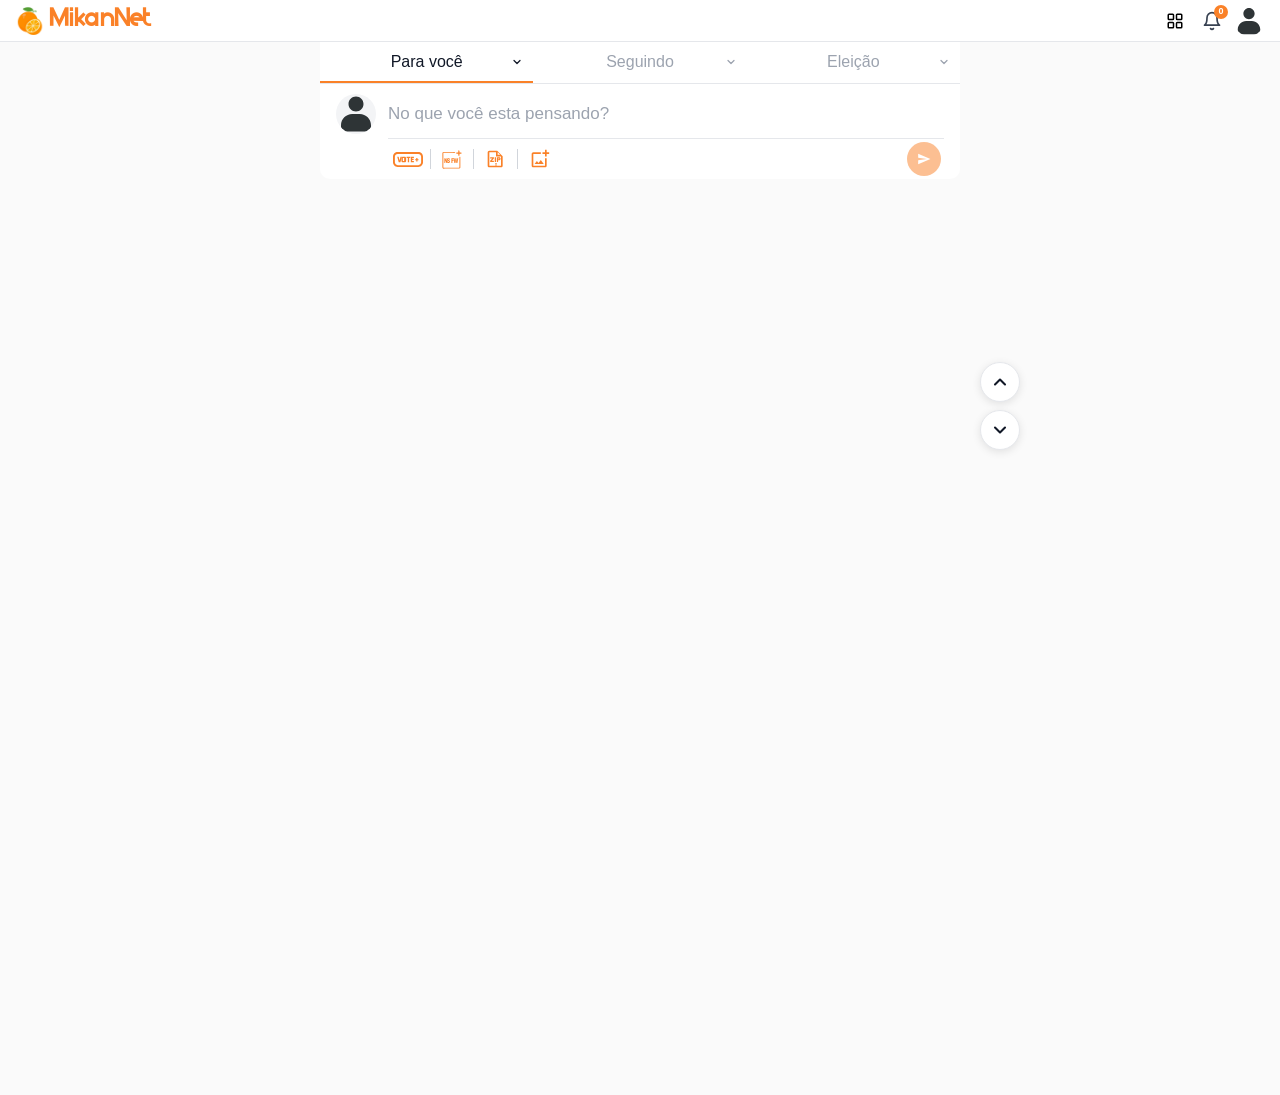
==== templates/index.html @ 86de4b63 "feat: modais custom e fix: feed, header e adminGrid - headerSections independente, feedCreateAvatar " ====
<!doctype html>
<html lang="pt-BR">

<head>
  <meta charset="utf-8">
  <meta name="viewport" content="width=device-width, initial-scale=1">
  <link rel="manifest" href="/static/manifest.json">
  <meta name="theme-color" content="#FA8128">
  <meta name="apple-mobile-web-app-capable" content="yes">
  <meta name="apple-mobile-web-app-status-bar-style" content="default">
  <meta name="apple-mobile-web-app-title" content="MikanNet">
  <link rel="apple-touch-icon" href="/static/png/logo-128x128.png">
  <link rel="icon" href="/static/png/logo-128x128.png">
  <title>MikanNet</title>
  <link rel="stylesheet" href="/static/css/style.css">
  <link rel="stylesheet" href="/static/css/modals.css">
  <script src="/static/js/theme.js"></script>
</head>

<body>
  <header>
    <div class="logo">
      <div id="logo-img"><img src="/static/png/logo-128x128.png" type="image/png"></div>
      <div id="logo-name">MikanNet</div>
    </div>

    <div class="user">
      <button class="header-grid-btn" id="grid-btn" type="button" title="Galeria" aria-label="Galeria"><img src="/static/svg/grid.svg" alt="grid"></button>
      <button class="header-bell" id="headerBell" type="button" title="Notificações" aria-label="Notificações">
        <svg width="20" height="20" viewBox="0 0 24 24" fill="none" stroke="currentColor" stroke-width="2" stroke-linecap="round" stroke-linejoin="round"><path d="M18 8A6 6 0 0 0 6 8c0 7-3 9-3 9h18s-3-2-3-9"/><path d="M13.73 21a2 2 0 0 1-3.46 0"/></svg>
        <span class="header-bell-badge" id="bellBadge" hidden>0</span>
      </button>
      <div id="user-avatar"><img src="/static/svg/default-avatar.svg" type="image/svg"></div>
      <div class="user-menu" id="userMenu">
        <button class="menu-item" id="menuPerfil">Perfil</button>
        <button class="menu-item" id="menuEleicao">Eleição/votos</button>
        <button class="menu-item" id="menuDarkToggle">Alternar tema</button>
        <button class="menu-item" id="menuAdmin">Admin</button>
        <button class="menu-item" id="menuLogout">Sair</button>
      </div>
      <div class="notif-panel" id="notifPanel" hidden>
        <div class="notif-header">
          <span class="notif-title">Notificações</span>
          <button class="notif-push-toggle" id="notifPushToggle" type="button" title="Ativar/desativar notificações">
            <svg class="notif-bell-icon" width="18" height="18" viewBox="0 0 24 24" fill="none" stroke="currentColor" stroke-width="2" stroke-linecap="round" stroke-linejoin="round"><path d="M18 8A6 6 0 0 0 6 8c0 7-3 9-3 9h18s-3-2-3-9"/><path d="M13.73 21a2 2 0 0 1-3.46 0"/></svg>
          </button>
        </div>
        <div class="notif-list" id="notifList">
          <p class="notif-empty">Nenhuma notificação</p>
        </div>
      </div>
    </div>
  </header>

  <div class="header-sections" id="headerSections">
    <div class="header-section active" id="headerSection1">
      <span class="header-section-label">Para você</span>
      <div class="header-section-sort" id="paraVoceSort">
        <button class="header-section-arrow" id="paraVoceSortBtn" type="button" title="Ordenar" aria-label="Ordenar">
          <svg width="12" height="12" viewBox="0 0 24 24" fill="none" stroke="currentColor" stroke-width="2.5" stroke-linecap="round" stroke-linejoin="round"><polyline points="6 9 12 15 18 9"/></svg>
        </button>
        <div class="header-sort-menu" id="paraVoceSortMenu" hidden>
          <button type="button" data-sort="popular">Popular</button>
          <button type="button" data-sort="recente">Recente</button>
        </div>
      </div>
    </div>
    <div class="header-section" id="headerSection2">
      <span class="header-section-label">Seguindo</span>
      <div class="header-section-sort" id="seguindoSort">
        <button class="header-section-arrow" id="seguindoSortBtn" type="button" title="Ordenar" aria-label="Ordenar">
          <svg width="12" height="12" viewBox="0 0 24 24" fill="none" stroke="currentColor" stroke-width="2.5" stroke-linecap="round" stroke-linejoin="round"><polyline points="6 9 12 15 18 9"/></svg>
        </button>
        <div class="header-sort-menu" id="seguindoSortMenu" hidden>
          <button type="button" data-sort="popular">Popular</button>
          <button type="button" data-sort="recente">Recente</button>
        </div>
      </div>
    </div>
    <div class="header-section" id="headerSection3">
      <span class="header-section-label">Eleição</span>
      <span class="single-vote-badge" id="singleVoteBadge" hidden>Voto único</span>
      <div class="header-section-sort" id="eleicaoSort">
        <button class="header-section-arrow" id="eleicaoSortBtn" type="button" title="Ordenar" aria-label="Ordenar">
          <svg width="12" height="12" viewBox="0 0 24 24" fill="none" stroke="currentColor" stroke-width="2.5" stroke-linecap="round" stroke-linejoin="round"><polyline points="6 9 12 15 18 9"/></svg>
        </button>
        <div class="header-sort-menu" id="eleicaoSortMenu" hidden>
          <button type="button" data-sort="popular">Popular</button>
          <button type="button" data-sort="recente">Recente</button>
        </div>
      </div>
    </div>
  </div>

  <div class="composer-overlay" id="composerModal">
    <div class="composer-card">
      <div class="composer-header">
        <h2>Criar post</h2>
        <button class="composer-close" id="composerClose" type="button" aria-label="Fechar">&times;</button>
      </div>
      <div class="composer-preview composer-zip-preview" id="composerZipPreview" hidden>
        <span id="composerZipLabel">Arquivo ZIP selecionado</span>
        <button class="composer-remove" id="composerZipRemove" type="button"
          aria-label="Remover arquivo">&times;</button>
      </div>
      <div class="composer-media-previews" id="composerMediaPreviews"></div>
      <textarea class="composer-text" id="composerText" placeholder="No que voce esta pensando?" rows="3"
        maxlength="2000"></textarea>
      <div class="composer-actions">
        <input type="file" id="composerImageInput" accept="image/*,video/mp4,video/webm,video/quicktime" multiple hidden>
        <input type="file" id="composerZipInput" accept=".zip,application/zip" hidden>
        <button class="composer-add" id="composerAddZip" type="button" title="Enviar ZIP" aria-label="Enviar ZIP">
          <img src="/static/svg/zip.svg" alt="" width="18" height="18">
        </button>

        <button class="composer-add" id="composerAddImage" type="button" title="Adicionar mídia"
          aria-label="Adicionar midia">
          <img src="/static/svg/image.svg" alt="" width="18" height="18">
        </button>
        <button class="composer-post" id="composerPost" type="button" disabled title="Publicar" aria-label="Publicar">
          <svg width="18" height="18" viewBox="0 0 24 24" fill="currentColor"><path d="M2.01 21L23 12 2.01 3 2 10l15 2-15 2z"/></svg>
        </button>
      </div>
    </div>
  </div>

  <div class="grid-overlay" id="gridOverlay">
    <div class="grid-panel">
      <div class="grid-header">
        <span class="grid-title">Galeria</span>
        <button class="grid-close" id="gridClose" type="button" aria-label="Fechar">&times;</button>
      </div>
      <div class="grid-thumbs" id="gridThumbs"></div>
    </div>
  </div>

  <div class="feed-create" id="feedCreate">
    <div class="feed-create-inner">
      <img class="feed-create-avatar" id="feedCreateAvatar" src="/static/svg/default-avatar.svg" alt="">
      <div class="feed-create-main">
        <textarea class="feed-create-input" id="feedCreateText" placeholder="No que você esta pensando?" rows="1" maxlength="2000" autocomplete="off"></textarea>
        <div class="feed-create-toolbar">
          <input type="file" id="feedCreateFile" accept="image/*,video/mp4,video/webm,video/quicktime" multiple hidden>
          <input type="file" id="feedCreateZip" accept=".zip,application/zip" hidden>
          <button class="feed-create-icon" id="feedCreateEleicaoBtn" type="button" title="Marcar como Eleição" aria-label="Marcar como Eleição">
            <svg width="30" height="15" viewBox="0 2 32 16" fill="currentColor" aria-hidden="true">
              <path fill-rule="evenodd" d="M5 2h22c2.761 0 5 2.239 5 5v6c0 2.761-2.239 5-5 5H5c-2.761 0-5-2.239-5-5V7c0-2.761 2.239-5 5-5Zm0 2C3.343 4 2 5.343 2 7v6c0 1.657 1.343 3 3 3h22c1.657 0 3-1.343 3-3V7c0-1.657-1.343-3-3-3H5Z"/>
              <path d="M4.5 7h1.5l1 4.1L8 7h1.5l-1.6 6H6.1L4.5 7Z"/>
              <path fill-rule="evenodd" d="M10.5 7h2c.828 0 1.5.672 1.5 1.5v3c0 .828-.672 1.5-1.5 1.5h-2c-.828 0-1.5-.672-1.5-1.5v-3c0-.828.672-1.5 1.5-1.5Zm0 1.3v3.4h1.4V8.3h-1.4Z"/>
              <path d="M14.5 7h4v1.3h-1.3V13h-1.4V8.3h-1.3V7Z"/>
              <path d="M19 7h3.3v1.3h-1.9v1h1.6v1.3h-1.6v1.1h1.9V13H19V7Z"/>
              <path d="M24.8 8.5h1.3v1.1h1.1v1.3h-1.1V12h-1.3v-1.1h-1.1V9.6h1.1V8.5Z"/>
            </svg>
          </button>
          <div class="feed-create-divider"></div>
          <button class="feed-create-icon" id="feedCreateNsfwBtn" type="button" title="Marcar como NSFW" aria-label="Marcar como NSFW">
            <svg width="20" height="21" viewBox="452 29.333 1133.333 1078.667" aria-hidden="true"><path fill="currentColor" d="M 540.225 140.346 C 545.508 139.898 552.392 139.858 557.708 139.842 L 972.783 139.809 L 1109.66 139.855 C 1131.88 139.877 1155.47 138.317 1177.5 140.267 C 1183.26 140.776 1189.25 142.757 1193.36 146.995 C 1198.23 152.007 1199.46 159.133 1199.4 165.871 C 1199.3 177.476 1194.46 186.536 1183.06 190.341 C 1168.04 195.35 1083.42 192.654 1061.64 192.68 L 707.136 192.984 L 600.103 192.901 C 582.503 192.869 564.556 192.55 547.105 193.151 C 537.206 194.231 528.662 203.113 528.514 212.847 C 528.052 243.182 528.251 273.445 528.211 303.72 L 528.243 490.286 L 527.933 1015.55 C 528.999 1017.47 530.605 1019.93 531.922 1021.68 C 535.678 1026.61 541.235 1029.84 547.376 1030.68 C 554.607 1031.63 571.413 1031.25 579.304 1031.25 L 636.419 1031.24 L 833.327 1031.26 L 1219.39 1031.22 C 1284.66 1031.2 1349.91 1031.23 1415.21 1031.03 C 1438.4 1030.96 1438.55 1016.33 1438.66 997.277 C 1438.7 991.02 1438.6 984.528 1438.65 978.263 L 1439.21 911.25 L 1439.44 555.126 C 1439.62 529.374 1439.64 503.62 1439.51 477.868 C 1439.43 468.653 1438.48 450.689 1438.89 442.343 C 1439.07 438.843 1439.83 435.399 1441.16 432.156 C 1451.96 405.854 1488.56 416.936 1490.12 428.769 C 1493.78 456.396 1492.25 521.532 1492.26 547.233 L 1492.21 837.848 L 1492.26 954.854 C 1492.31 975.57 1492.85 997.002 1492.07 1017.51 C 1490.5 1040 1480.42 1058.67 1461.99 1071.49 C 1439.6 1087.08 1418.02 1085.37 1392.28 1085.42 L 1338.27 1085.46 L 1138.59 1085.63 L 743.476 1085.27 L 614.308 1085.24 C 581.742 1085.26 533.682 1090.42 506.668 1072.54 C 490.873 1061.98 480.013 1045.48 476.554 1026.8 C 473.813 1012.76 474.985 956.524 474.89 938.415 L 474.764 716.348 L 474.492 373.209 L 474.658 268.493 C 474.665 210.998 466.437 153.921 540.225 140.346 z"></path><path fill="currentColor" d="M 587.6 499.532 L 640.487 499.769 L 704.697 648.041 C 705.46 631.836 704.741 615.233 704.744 598.944 C 704.973 565.893 704.855 532.841 704.389 499.792 L 756.083 500.114 L 756.293 760.537 C 740.189 760.712 720.633 761.331 704.651 760.719 C 687.264 725.463 671.929 687.186 654.678 651.666 C 651.523 645.17 641.963 621.335 638.915 616.787 C 634.219 620.787 640.647 753.252 636.414 759.765 L 632.75 761.232 L 631.762 760.938 C 621.379 759.861 599.499 760.568 588.017 760.444 L 587.6 499.532 z"></path><path fill="currentColor" d="M 810.03 496.329 C 810.95 496.235 811.86 496.157 812.78 496.095 C 871.78 492.154 895.94 521.312 898.73 577.222 C 883 577.955 863.28 577.455 847.24 577.492 C 847.19 575.989 847.11 574.487 846.99 572.987 C 846.43 565.332 843.58 556.195 837.21 551.647 C 811.18 533.056 782.429 564.965 806.06 587.994 C 813.31 595.053 826.54 599.423 835.77 603.969 C 849.33 610.005 861.75 616.046 874.06 624.509 C 908.74 648.348 910.01 705.245 886.33 737.216 C 872.52 755.853 852.92 761.96 830.58 764.9 C 829.11 764.981 827.63 765.041 826.16 765.081 C 768.896 766.664 741.764 738.374 740.348 681.711 C 757.725 681.587 775.102 681.678 792.477 681.983 C 794.262 731.697 854.29 721.457 847.36 684.246 C 843.09 661.309 795.046 651.568 776.973 637.806 C 761.476 626.005 749.438 614.337 745.788 593.006 C 737.777 542.474 757.994 505.42 810.03 496.329 z"></path><path fill="currentColor" d="M 985.459 500.105 C 997.949 499.342 1018.001 500.02 1031.232 500.015 L 1124.129 499.979 C 1123.81 517.783 1123.642 535.589 1123.625 553.396 L 1040.465 553.454 C 1040.917 570.662 1041.166 587.875 1041.21 605.089 C 1065.26 604.981 1089.31 605.098 1113.358 605.44 C 1113.286 622.823 1113.531 640.205 1114.095 657.579 L 1093.896 657.29 L 1040.726 657.277 C 1040.996 691.685 1041.094 726.094 1041.02 760.503 C 1024.354 761.205 1002.444 760.78 985.691 760.588 C 984.85 734.095 985.673 706.251 985.577 679.623 L 985.459 500.105 z"></path><path fill="currentColor" d="M 1109.29 499.845 L 1165.6 499.949 C 1170.19 534.794 1175.95 569.379 1180.63 604.252 C 1182.49 614.149 1186.4 661.393 1190.41 666.477 C 1192.29 664.667 1203.16 591.147 1204.56 582.858 C 1209.63 554.253 1214.36 528.931 1218.41 499.95 C 1234.74 499.579 1252.34 499.913 1268.77 499.918 C 1269.81 512.121 1275.08 549.424 1277.88 561.644 C 1278.98 575.766 1290.73 656.159 1295.15 666.607 C 1296.76 653.604 1299.59 641.169 1301.23 628.333 C 1306.73 586.483 1312.52 541.467 1319.91 499.935 C 1336.23 499.962 1354.66 499.555 1370.79 500.079 C 1365.01 526.449 1361.44 550.852 1356.84 577.341 L 1342.45 655.885 C 1336.97 686.389 1326.91 730.668 1324.07 760.33 C 1307.24 760.431 1284.27 761.294 1267.96 760.546 C 1264.44 727.161 1256.64 693.489 1251.24 660.346 C 1250.51 655.835 1249.87 650.347 1248.92 645.981 C 1249.46 640.275 1243.84 612.65 1242.27 605.854 C 1240.33 612.597 1235.81 629.354 1236.24 636.01 C 1227.81 673.379 1222.51 712.777 1215.38 750.474 C 1214.44 755.414 1214.92 758.836 1210.29 760.973 L 1208.18 760.59 C 1191.82 759.984 1173.08 760.402 1156.54 760.392 C 1152.11 733.611 1145.89 704.99 1140.9 678.077 C 1129.52 618.819 1118.98 559.402 1109.29 499.845 z"></path><path fill="currentColor" d="M 1404.33 51.3557 C 1405.56 51.3099 1406.78 51.2792 1408.01 51.2636 C 1412.15 51.2151 1415.24 51.3353 1419.19 52.5844 C 1447.82 61.653 1444.59 91.8808 1444.64 115.704 C 1444.68 134.021 1444.5 151.812 1444.36 169.852 C 1473.92 170.48 1508.12 168.199 1537.34 171.081 C 1562.11 173.524 1572.96 210.461 1554.19 229.529 C 1549.48 234.233 1543.55 237.524 1537.07 239.031 C 1528.49 241.007 1507.31 240.232 1497.11 240.172 L 1444.01 240.073 C 1443.76 259.118 1444.36 278.428 1444.26 297.492 C 1444.21 306.376 1444.85 319.521 1443.57 327.999 C 1442.73 333.581 1440.76 338.933 1437.78 343.728 C 1431.88 353.023 1424.28 357.256 1413.82 359.62 C 1412.65 359.651 1411.48 359.669 1410.31 359.673 C 1400.21 359.702 1391.57 357.052 1384.32 349.699 C 1379.54 344.763 1376.27 338.557 1374.92 331.819 C 1373.05 322.855 1373.74 303.266 1373.79 292.93 L 1373.83 240.109 C 1350.03 239.575 1326.01 240.44 1302.19 240.231 C 1295.3 240.17 1288.07 240.597 1281.3 239.23 C 1274.72 237.934 1268.65 234.817 1263.76 230.236 C 1250.41 217.521 1249.59 193.688 1262.97 180.636 C 1268.04 175.785 1274.35 172.443 1281.21 170.985 C 1289.88 169.092 1307.91 169.768 1317.51 169.788 L 1374.17 169.914 C 1373.59 142.24 1373.38 110.134 1374.63 82.3828 C 1375.36 66.245 1388.51 54.8599 1404.33 51.3557 z"></path></svg>
          </button>
          <div class="feed-create-divider"></div>
          <button class="feed-create-icon" id="feedCreateZipBtn" type="button" title="Enviar ZIP" aria-label="Enviar ZIP">
            <svg width="20" height="20" viewBox="0 0 24 24" fill="currentColor" aria-hidden="true">
              <path d="M18 22H4c-1.103 0-2-.897-2-2V4c0-1.103.897-2 2-2h9.414L20 8.586V20c0 1.103-.897 2-2 2ZM4 4v16h14V9h-6V4H4Zm10 0v3h3l-3-3Z"/>
              <path d="M5 10h4.5v1.3L7 14h2.5v1.5H5v-1.3l2.5-2.7H5V10Z"/>
              <path d="M10.5 10H12v5.5h-1.5V10Z"/>
              <path d="M13 10h2.7c1.2 0 1.8.7 1.8 1.8s-.6 1.8-1.8 1.8h-1.2v1.9H13V10Zm1.5 1.3v1h1c.3 0 .5-.2.5-.5s-.2-.5-.5-.5h-1Z"/>
              <path d="M11 17h2v1h-2v-1Zm0 1.5h2v1h-2v-1Zm0 1.5h2v1h-2v-1Z"/>
            </svg>
          </button>
          <div class="feed-create-divider"></div>
          <button class="feed-create-icon" id="feedCreateImg" type="button" title="Mídia" aria-label="Adicionar mídia">
            <svg width="20" height="20" viewBox="0 0 24 24" fill="currentColor" aria-hidden="true"><path d="M0 0h24v24H0V0z" fill="none"></path><path d="M18 20H4V6h9V4H4c-1.1 0-2 .9-2 2v14c0 1.1.9 2 2 2h14c1.1 0 2-.9 2-2v-9h-2v9zm-7.79-3.17l-1.96-2.36L5.5 18h11l-3.54-4.71zM20 4V1h-2v3h-3c.01.01 0 2 0 2h3v2.99c.01.01 2 0 2 0V6h3V4h-3z"></path></svg>
          </button>
          <button class="feed-create-send" id="feedCreateSend" type="button" title="Publicar" aria-label="Publicar" disabled>
            <svg width="14" height="14" viewBox="0 0 24 24" fill="currentColor"><path d="M2.01 21L23 12 2.01 3 2 10l15 2-15 2z"></path></svg>
          </button>
        </div>
      </div>
    </div>
    <div class="feed-create-zip" id="feedCreateZipPreview" hidden>
      <img class="feed-create-zip-icon" src="/static/png/rar.webp" alt="" width="20" height="20">
      <div class="feed-create-zip-info">
        <span class="feed-create-zip-name" id="feedCreateZipLabel">Arquivo ZIP selecionado</span>
        <span class="feed-create-zip-size" id="feedCreateZipSize"></span>
      </div>
      <button class="feed-create-zip-remove" id="feedCreateZipRemove" type="button" aria-label="Remover arquivo">&times;</button>
    </div>
    <div class="feed-create-previews" id="feedCreatePreviews"></div>
  </div>

  <div class="feed-view" id="feedView"></div>

  <div class="feed-nav" id="feedNav">
    <button class="feed-nav-btn" id="feedNavUp" type="button" aria-label="Post anterior">
      <svg width="20" height="20" viewBox="0 0 24 24" fill="none" stroke="currentColor" stroke-width="2.5" stroke-linecap="round" stroke-linejoin="round"><polyline points="18 15 12 9 6 15"/></svg>
    </button>
    <button class="feed-nav-btn" id="feedNavDown" type="button" aria-label="Próximo post">
      <svg width="20" height="20" viewBox="0 0 24 24" fill="none" stroke="currentColor" stroke-width="2.5" stroke-linecap="round" stroke-linejoin="round"><polyline points="6 9 12 15 18 9"/></svg>
    </button>
  </div>

  <div class="lightbox-overlay" id="lightboxOverlay">
    <div class="lightbox-header">
      <div class="lightbox-info">
        <img class="lightbox-avatar" id="lightboxAvatar" src="/static/svg/default-avatar.svg" alt="">
        <span class="lightbox-owner" id="lightboxOwner"></span>
        <span class="lightbox-likes" id="lightboxLikes"></span>
      </div>
      <button class="lightbox-close" id="lightboxClose" type="button" aria-label="Fechar">&times;</button>
    </div>
    <div class="lightbox-body" id="lightboxBody">
      <button class="lightbox-nav lightbox-prev" id="lightboxPrev" type="button" aria-label="Anterior">
        <svg width="24" height="24" viewBox="0 0 24 24" fill="none" stroke="currentColor" stroke-width="2" stroke-linecap="round" stroke-linejoin="round"><polyline points="15 18 9 12 15 6"/></svg>
      </button>
      <div class="lightbox-img-wrap" id="lightboxImgWrap">
        <img class="lightbox-img" id="lightboxImg" src="" alt="">
      </div>
      <button class="lightbox-nav lightbox-next" id="lightboxNext" type="button" aria-label="Próximo">
        <svg width="24" height="24" viewBox="0 0 24 24" fill="none" stroke="currentColor" stroke-width="2" stroke-linecap="round" stroke-linejoin="round"><polyline points="9 18 15 12 9 6"/></svg>
      </button>
    </div>
    <div class="lightbox-caption" id="lightboxCaption"></div>
  </div>

  <div class="confirm-overlay" id="confirmModal">
    <div class="confirm-card">
      <p id="confirmMsg"></p>
      <div class="confirm-actions">
        <button id="confirmNo" class="confirm-btn">Não</button>
        <button id="confirmYes" class="confirm-btn danger">Excluir</button>
      </div>
    </div>
  </div>

<script src="/static/js/modals.js"></script>
<script src="/static/js/carousel.js"></script>
<script src="/static/js/download.js"></script>
<script src="/static/js/comments.js"></script>
<script src="/static/js/user-menu.js"></script>
<script src="/static/js/composer.js"></script>
<script src="/static/js/lightbox.js"></script>
<script src="/static/js/video-player.js"></script>
<script src="/static/js/notifications.js"></script>
<script src="/static/js/header-sections.js"></script>

<script>
if ('serviceWorker' in navigator) {
  window.addEventListener('load', () => {
    navigator.serviceWorker.register('/firebase-messaging-sw.js')
      .then((reg) => console.log('Service Worker registrado', reg.scope))
      .catch((err) => console.error('Falha ao registrar Service Worker:', err));
  });
}
</script>

</html>
---- static/css/style.css ----
/* === Reset & Base === */
@font-face {
  font-family: "Neues Bauen";
  src: url("/static/fonts/neues-bauen-demo.ttf") format("truetype");
  font-weight: 400;
  font-style: normal;
  font-display: swap;
}

*,
*::before,
*::after {
  margin: 0;
  padding: 0;
  box-sizing: border-box;
}

html {
  font-size: 16px;
  -webkit-text-size-adjust: 100%;
  scrollbar-width: none;
}

html::-webkit-scrollbar {
  display: none;
}

:root {
  color-scheme: light;
  --bg: #fafafa;
  --surface: #ffffff;
  --surface-2: #f3f4f6;
  --surface-3: #f9fafb;
  --border: #e5e7eb;
  --border-strong: #d1d5db;
  --text: #111827;
  --text-soft: #374151;
  --text-secondary: #6b7280;
  --text-muted: #9ca3af;
  --btn-bg: #FA8128;
  --btn-text: #ffffff;
  --btn-hover: #dc7123;
  --danger: #FA8128;
  --danger-soft: #fdeee2;
  --accent: #FA8128;
  --accent-soft: #fdeee2;
  --button-secondary: #e5e7eb;
}

[data-theme="dark"] {
  color-scheme: dark;
  --bg: #000000;
  --surface: #121212;
  --surface-2: #1a1a1a;
  --surface-3: #262626;
  --border: #262626;
  --border-strong: #3a3a3a;
  --text: #f5f5f5;
  --text-soft: #e0e0e0;
  --text-secondary: #a8a8a8;
  --text-muted: #8e8e8e;
  --btn-bg: #FA8128;
  --btn-text: #ffffff;
  --btn-hover: #dc7123;
  --danger: #FA8128;
  --danger-soft: #2b1d10;
  --accent: #FA8128;
  --accent-soft: #2b1d10;
  --button-secondary: #2a2a2a;
}

[data-theme="dark"] .rank-gold { background: #3a2f14; color: #fcd34d; }
[data-theme="dark"] .rank-silver { background: #2a2f36; color: #cbd5e1; }
[data-theme="dark"] .rank-bronze { background: #3a2616; color: #fdba74; }

[data-theme="dark"] img[src$="/upvote.svg"],
[data-theme="dark"] img[src$="/comments.svg"],
[data-theme="dark"] img[src$="/download.svg"],
[data-theme="dark"] img[src$="/grid.svg"],
[data-theme="dark"] img[src$="/back.svg"],
[data-theme="dark"] img[src$="/trash.svg"],
[data-theme="dark"] img[src$="/zip.svg"],
[data-theme="dark"] img[src$="/NSFW.svg"],
[data-theme="dark"] img[src$="/eleicao.svg"],
[data-theme="dark"] img[src$="/image.svg"],
[data-theme="dark"] img[src$="/camera.svg"] {
  filter: invert(1);
}

body {
  font-family: -apple-system, BlinkMacSystemFont, "Segoe UI", Roboto, "Helvetica Neue", Arial, sans-serif;
  color: var(--text);
  background: var(--bg);
  min-height: 100dvh;
  line-height: 1.5;
  -webkit-tap-highlight-color: transparent;
  -webkit-font-smoothing: antialiased;
  overflow-x: hidden;
  scrollbar-width: none;
}

body::-webkit-scrollbar {
  display: none;
}

img {
  display: block;
  max-width: 100%;
}

/* === Header === */
header {
  display: flex;
  align-items: center;
  justify-content: space-between;
  padding: 0 1rem;
  height: 42px;
  background: var(--surface);
  border-bottom: 1px solid var(--border);
  position: sticky;
  top: 0;
  z-index: 100;
  transition: transform 0.25s ease;
}

header.hidden {
  transform: translateY(-100%);
}

.header-sections {
  width: 100%;
  max-width: 640px;
  display: flex;
  height: 42px;
  background: var(--surface);
  border-bottom: 1px solid var(--border);
  margin: 0 auto;
}

.header-section {
  position: relative;
  height: 100%;
  flex: 1;
  display: flex;
  align-items: center;
  justify-content: center;
  cursor: pointer;
  font-weight: 500;
  color: var(--text-muted);
  transition: color 0.2s ease, border-color 0.2s ease;
  border-bottom: 2px solid transparent;
}

.header-section:hover {
  color: var(--text-soft);
}

.header-section.active {
  color: var(--text);
  border-bottom-color: var(--btn-bg);
}

.header-section-sort {
  position: absolute;
  right: 0;
  top: 0;
  width: 15%;
  height: 100%;
  display: flex;
  align-items: center;
  justify-content: center;
}

.header-section-arrow {
  background: none;
  border: none;
  padding: 0;
  color: inherit;
  cursor: pointer;
  display: flex;
  align-items: center;
}

.header-sort-menu {
  position: absolute;
  top: 100%;
  right: 0;
  background: var(--surface);
  border: 1px solid var(--border);
  border-radius: 8px;
  box-shadow: 0 4px 12px rgba(0, 0, 0, 0.1);
  z-index: 200;
  overflow: hidden;
}

.header-sort-menu button {
  display: block;
  width: 100%;
  padding: 0.5rem 1rem;
  background: none;
  border: none;
  cursor: pointer;
  font-size: 0.85rem;
  color: var(--text);
  white-space: nowrap;
  transition: background 0.15s ease;
}

.header-sort-menu button:hover {
  background: var(--surface-2);
}

.header-sort-menu button.active {
  font-weight: 600;
  color: var(--accent);
}

.single-vote-badge {
  margin-left: 6px;
  padding: 1px 7px;
  border-radius: 999px;
  background: var(--accent);
  color: #fff;
  font-size: 0.5625rem;
  font-weight: 700;
  white-space: nowrap;
}

.single-vote-badge[hidden] {
  display: none;
}

.logo {
  display: flex;
  align-items: center;
  gap: 0.35rem;
}

#logo-img {
  width: 27px;
  height: 28px;
  border-radius: 5px;
  overflow: hidden;
}

#logo-img img {
  width: 100%;
  height: 100%;
  object-fit: cover;
}

#logo-name {
  font-family: "Neues Bauen", -apple-system, BlinkMacSystemFont, "Segoe UI", Roboto, sans-serif;
  font-size: 1.1rem;
  font-weight: 700;
  color: var(--btn-bg);
  letter-spacing: 0.5px;
}

.user {
  flex-shrink: 0;
  position: relative;
  display: flex;
  align-items: center;
  gap: 0.5rem;
}

.header-grid-btn {
  width: 30px;
  height: 30px;
  border: none;
  border-radius: 8px;
  background: transparent;
  cursor: pointer;
  display: flex;
  align-items: center;
  justify-content: center;
  transition: background 0.15s;
  padding: 0;
}
.header-grid-btn:hover {
  background: var(--surface-2);
}
.header-grid-btn img {
  width: 18px;
  height: 18px;
}

#user-avatar {
  width: 30px;
  height: 30px;
  border-radius: 50%;
  overflow: hidden;
  cursor: pointer;
  transition: opacity 0.15s;
}

#user-avatar:hover {
  opacity: 0.8;
}

#user-avatar img {
  width: 100%;
  height: 100%;
  object-fit: cover;
}

.user-menu {
  display: none;
  position: absolute;
  top: 38px;
  right: 0;
  background: var(--surface);
  border-radius: 8px;
  box-shadow: 0 4px 12px rgba(0,0,0,0.08), 0 0 0 1px rgba(0,0,0,0.04);
  overflow: hidden;
  z-index: 200;
  min-width: 148px;
}

.user-menu.open {
  display: block;
}

.menu-item {
  display: block;
  width: 100%;
  padding: 0.5rem 0.75rem;
  border: none;
  background: none;
  font-size: 0.8125rem;
  font-family: inherit;
  text-align: left;
  color: var(--text-soft);
  cursor: pointer;
  transition: background 0.1s;
}

.menu-item:hover {
  background: var(--surface-2);
}

/* === Header Bell + Notifications === */
.header-bell {
  position: relative;
  background: none;
  border: none;
  color: var(--text-soft);
  cursor: pointer;
  padding: 0.25rem;
  display: flex;
  align-items: center;
  justify-content: center;
  border-radius: 50%;
  transition: background 0.15s;
}

.header-bell:hover {
  background: var(--surface-2);
}

.header-bell-badge {
  position: absolute;
  top: -2px;
  right: -2px;
  background: #FA8128;
  color: #fff;
  font-size: 0.5625rem;
  font-weight: 700;
  min-width: 14px;
  height: 14px;
  border-radius: 7px;
  display: flex;
  align-items: center;
  justify-content: center;
  padding: 0 3px;
  line-height: 1;
  pointer-events: none;
}

.notif-panel {
  position: absolute;
  top: 38px;
  right: 0;
  background: var(--surface);
  border-radius: 8px;
  box-shadow: 0 4px 12px rgba(0,0,0,0.08), 0 0 0 1px rgba(0,0,0,0.04);
  z-index: 250;
  width: 300px;
  max-height: 400px;
  display: flex;
  flex-direction: column;
  overflow: hidden;
}

.notif-panel[hidden] {
  display: none;
}

.notif-header {
  display: flex;
  align-items: center;
  justify-content: space-between;
  padding: 0.5rem 0.75rem;
  border-bottom: 1px solid var(--border);
}

.notif-title {
  font-size: 0.8125rem;
  font-weight: 700;
  color: var(--text);
}

.notif-push-toggle {
  background: none;
  border: none;
  color: var(--text-muted);
  cursor: pointer;
  padding: 0.2rem;
  border-radius: 50%;
  display: flex;
  align-items: center;
  justify-content: center;
  transition: color 0.15s;
}

.notif-push-toggle:hover {
  color: var(--text);
}

.notif-push-toggle.active {
  color: var(--btn-bg);
}

.notif-list {
  overflow-y: auto;
  flex: 1;
}

.notif-item {
  padding: 0.5rem 0.75rem;
  border-bottom: 1px solid var(--border);
  cursor: pointer;
  transition: background 0.1s;
}

.notif-item.unread {
  background: var(--surface-2);
}

.notif-item:hover {
  background: var(--surface-2);
}

.notif-item:last-child {
  border-bottom: none;
}

.notif-item-title {
  font-size: 0.75rem;
  font-weight: 700;
  color: var(--text);
  margin-bottom: 0.125rem;
}

.notif-item-body {
  font-size: 0.6875rem;
  color: var(--text-muted);
}

.notif-item-time {
  font-size: 0.5625rem;
  color: var(--text-muted);
  margin-top: 0.125rem;
  opacity: 0.7;
}

.notif-empty {
  padding: 1rem;
  text-align: center;
  font-size: 0.75rem;
  color: var(--text-muted);
}

.notif-clear {
  display: block;
  width: 100%;
  padding: 0.4rem 0.75rem;
  border: none;
  border-bottom: 1px solid var(--border);
  background: none;
  font-size: 0.6875rem;
  font-family: inherit;
  font-weight: 600;
  color: var(--text-muted);
  cursor: pointer;
  text-align: right;
  transition: color 0.15s;
}

.notif-clear:hover {
  color: var(--btn-bg);
}

/* === Comments === */
.comments-section {
  border-top: 1px solid var(--border);
  padding: 0.75rem 1rem;
}

.comments-list {
  display: flex;
  flex-direction: column;
  max-height: 300px;
  overflow-y: auto;
  margin-bottom: 0.5rem;
  gap: 0.125rem;
}

/* Facebook-style comment */
.comment {
  font-size: 0.8125rem;
  line-height: 1.35;
  position: relative;
}

.comment-main {
  display: flex;
  gap: 0.5rem;
  padding: 0.375rem 0;
}

.comment-avatar {
  width: 32px;
  height: 32px;
  border-radius: 50%;
  overflow: hidden;
  flex-shrink: 0;
  background: var(--surface-2);
}

.comment-avatar img {
  width: 100%;
  height: 100%;
  object-fit: cover;
}

.comment-body {
  flex: 1;
  min-width: 0;
}

.comment-bubble {
  background: var(--surface-3);
  border-radius: 12px;
  padding: 0.375rem 0.625rem;
  display: inline-block;
  max-width: 100%;
}

.comment-user-row {
  margin-bottom: 0.2rem;
  line-height: 1.2;
}

.comment-user {
  font-weight: 700;
  font-size: 0.8125rem;
  display: inline;
  margin-right: 0.35rem;
}

.comment-handle {
  font-weight: 400;
  font-size: 0.75rem;
  color: var(--text-muted);
  display: inline;
}

.comment-text {
  color: var(--text-soft);
  word-break: break-word;
  display: block;
}

.comment-meta {
  display: flex;
  flex-wrap: wrap;
  align-items: center;
  gap: 0.625rem;
  padding: 0.125rem 0.625rem;
}

.comment-time {
  font-size: 0.6875rem;
  color: var(--text-muted);
}

.comment-reply-btn {
  border: none;
  background: none;
  color: var(--text-muted);
  font-size: 0.6875rem;
  font-weight: 700;
  font-family: inherit;
  cursor: pointer;
  padding: 0;
  border-radius: 4px;
  transition: color 0.15s;
  text-transform: uppercase;
  letter-spacing: 0.02em;
}

.comment-reply-btn:hover {
  color: var(--text-secondary);
}

.comment-like-btn {
  border: none;
  background: none;
  color: var(--text-muted);
  font-size: 0.6875rem;
  font-weight: 700;
  font-family: inherit;
  cursor: pointer;
  padding: 0;
  border-radius: 4px;
  transition: color 0.15s;
  display: inline-flex;
  align-items: center;
  gap: 0.15rem;
}

.comment-like-btn:hover {
  color: var(--danger);
}

.comment-like-btn.liked {
  color: var(--btn-bg);
}

.comment-like-count {
  font-size: 0.6875rem;
  font-weight: 700;
  color: var(--text-muted);
  cursor: pointer;
  border-radius: 4px;
  padding: 0 0.125rem;
}

.comment-like-count:hover {
  color: var(--text-secondary);
}

.comment-likers {
  flex-basis: 100%;
  display: flex;
  flex-wrap: wrap;
  gap: 0.25rem;
  padding: 0.2rem 0;
}

.comment-likers[hidden] {
  display: none;
}

.comment-liker-tag {
  font-size: 0.625rem;
  font-weight: 600;
  background: var(--surface-2);
  color: var(--text-secondary);
  border-radius: 8px;
  padding: 0.125rem 0.4rem;
  white-space: nowrap;
}

/* === Post & Comment owner menus (3 dots) — visual idêntico, classes separadas === */
.comment-owner-actions,
.post-owner-actions,
.feed-owner-actions {
  position: relative;
  flex-shrink: 0;
}

.comment-menu-btn,
.post-menu-btn,
.feed-menu-btn {
  background: none;
  border: none;
  cursor: pointer;
  padding: 4px;
  border-radius: 50%;
  color: var(--text-secondary);
  display: inline-flex;
  align-items: center;
  justify-content: center;
  transition: background 0.15s;
}

.comment-menu-btn:hover,
.post-menu-btn:hover,
.feed-menu-btn:hover {
  background: var(--surface-2);
  color: var(--text);
}

.comment-menu,
.post-menu {
  position: absolute;
  top: calc(100% + 2px);
  right: 0;
  z-index: 30;
  min-width: 130px;
  background: var(--surface);
  border: 1px solid var(--border);
  border-radius: 8px;
  box-shadow: 0 4px 12px rgba(0, 0, 0, 0.1);
  overflow: hidden;
}

.comment-menu[hidden],
.post-menu[hidden] {
  display: none;
}

.comment-menu-item,
.post-menu-item {
  display: block;
  width: 100%;
  padding: 0.5rem 1rem;
  border: none;
  background: none;
  text-align: left;
  font-family: inherit;
  font-size: 0.85rem;
  color: var(--text);
  white-space: nowrap;
  cursor: pointer;
  transition: background 0.15s ease;
}

.comment-menu-item:hover,
.post-menu-item:hover {
  background: var(--surface-2);
}

.comment-menu-item.comment-delete,
.post-menu-item.post-delete,
.post-menu-item.feed-delete,
.comment-menu-item.feed-delete {
  color: var(--danger);
  font-weight: 600;
}

.comment.editing .comment-owner-actions {
  display: none !important;
}

.comment-children {
  padding-left: 2.25rem;
}

.comment-depth-2 .comment-children {
  padding-left: 1.75rem;
}

.comment-depth-2 .comment-avatar {
  width: 24px;
  height: 24px;
}

.comment-reply-send {
  width: 32px;
  height: 32px;
  padding: 0;
  border: none;
  border-radius: 50%;
  background: var(--btn-bg);
  color: var(--btn-text);
  display: flex;
  align-items: center;
  justify-content: center;
  cursor: pointer;
  flex-shrink: 0;
  transition: background 0.15s;
}

.comment-reply-send:hover {
  background: var(--btn-hover);
}

.comment-form {
  position: relative;
}

.comment-textarea {
  flex: 1;
  min-width: 0;
  width: 100%;
  display: block;
  min-height: 40px;
  max-height: 150px;
  padding: 0.5rem 2.9rem 0.5rem 0.75rem;
  border: 1px solid var(--border-strong);
  border-radius: 17px;
  font-size: 0.875rem;
  font-family: inherit;
  line-height: 1.4;
  outline: none;
  background: var(--surface-3);
  transition: border-color 0.15s;
  resize: none;
  overflow-y: auto;
  scrollbar-width: thin;
  scrollbar-color: var(--border-strong) transparent;
  box-sizing: border-box;
}

.comment-textarea::-webkit-scrollbar {
  width: 4px;
}
.comment-textarea::-webkit-scrollbar-thumb {
  background: var(--border-strong);
  border-radius: 4px;
}
.comment-textarea::-webkit-scrollbar-track {
  background: transparent;
}

.comment-textarea:focus {
  border-color: var(--text-secondary);
}

.comment-form button {
  position: absolute;
  right: 3px;
  bottom: 3px;
  width: 34px;
  height: 34px;
  padding: 0;
  border: none;
  border-radius: 50%;
  background: var(--btn-bg);
  color: var(--btn-text);
  display: flex;
  align-items: center;
  justify-content: center;
  cursor: pointer;
  flex-shrink: 0;
  transition: background 0.15s;
}

.comment-form button:hover {
  background: var(--btn-hover);
}

/* === Comment edit (facebook style) === */
.comment-bubble.editing {
  width: 100%;
  background: transparent;
  padding: 0;
}

.comment-edit-form {
  display: flex;
  flex-direction: column;
  width: 100%;
}

.comment-edit-row {
  position: relative;
}

.comment-edit-textarea {
  display: block;
  width: 100%;
  min-width: 0;
  min-height: 40px;
  max-height: 150px;
  padding: 0.5rem 2.9rem 0.5rem 0.75rem;
  border: 1.5px solid var(--btn-bg);
  border-radius: 17px;
  font-size: 0.875rem;
  font-family: inherit;
  line-height: 1.4;
  outline: none;
  background: var(--surface-3);
  color: var(--text);
  resize: none;
  box-sizing: border-box;
  overflow-y: auto;
}

.comment-edit-btn {
  position: absolute;
  right: 4px;
  bottom: 4px;
  width: 30px;
  height: 30px;
  padding: 0;
  border: none;
  border-radius: 50%;
  background: var(--btn-bg);
  color: var(--btn-text);
  display: flex;
  align-items: center;
  justify-content: center;
  cursor: pointer;
  transition: background 0.15s;
}

.comment-edit-btn:hover {
  background: var(--btn-hover);
}

.comment-edit-hint {
  margin-top: 0.25rem;
  font-size: 0.6875rem;
  color: var(--text-muted);
}

.comment-edit-hint a {
  color: var(--btn-bg);
  font-weight: 600;
  text-decoration: none;
}

.comment-edit-hint a:hover {
  text-decoration: underline;
}

@media (max-width: 22rem) {
  .comment-textarea {
    font-size: 0.8125rem;
    min-height: 36px;
    padding: 0.375rem 2.6rem 0.375rem 0.5rem;
  }
  .comment-form button {
    width: 30px;
    height: 30px;
  }
}

.back-icon {
  width: 20px;
  height: 20px;
  vertical-align: middle;
}

/* === Grid gallery === */
.grid-overlay {
  display: none;
  position: fixed;
  inset: 0;
  background: rgba(0,0,0,0.55);
  z-index: 400;
  align-items: center;
  justify-content: center;
  padding: 1rem;
}

.grid-overlay.open {
  display: flex;
}

.grid-panel {
  background: var(--surface);
  border-radius: 10px;
  width: 100%;
  max-width: min(520px, 100vw - 2rem);
  max-height: 80dvh;
  display: flex;
  flex-direction: column;
  overflow: hidden;
}

.grid-header {
  display: flex;
  align-items: center;
  justify-content: space-between;
  padding: 0.75rem 1rem;
  border-bottom: 1px solid var(--border);
}

.grid-title {
  font-size: 1rem;
  font-weight: 600;
  color: var(--text);
}

.grid-close {
  width: 28px;
  height: 28px;
  border: none;
  border-radius: 50%;
  background: transparent;
  color: var(--text-secondary);
  font-size: 1.25rem;
  line-height: 1;
  cursor: pointer;
}

.grid-close:hover {
  background: var(--surface-2);
}

.sort-select {
  height: 26px;
  padding: 0 0.4rem;
  border: 1px solid var(--border-strong);
  border-radius: 6px;
  background: var(--surface);
  color: var(--text-secondary);
  font-size: 0.75rem;
  font-family: inherit;
  cursor: pointer;
  flex-shrink: 0;
}

.grid-thumbs {
  display: grid;
  grid-template-columns: repeat(auto-fill, minmax(96px, 1fr));
  gap: 0.4rem;
  padding: 0.75rem;
  overflow-y: auto;
}

.grid-thumb {
  position: relative;
  width: 100%;
  height: 96px;
  border: 2px solid transparent;
  border-radius: 6px;
  overflow: hidden;
  cursor: pointer;
  background: var(--surface-2);
  padding: 0;
}

.grid-thumb img,
.grid-thumb video {
  position: absolute;
  inset: 0;
  width: 100%;
  height: 100%;
  object-fit: cover;
  display: block;
}

.grid-thumb.active {
  border-color: var(--text);
}

.grid-thumb-text {
  background: var(--surface);
  display: flex;
  align-items: center;
  justify-content: center;
  padding: 0.5rem;
}

.grid-text-preview {
  font-size: 0.65rem;
  line-height: 1.3;
  color: var(--text-soft);
  display: -webkit-box;
  line-clamp: 4;
  -webkit-box-orient: vertical;
  overflow: hidden;
  word-break: break-word;
  text-align: left;
  width: 100%;
}

.grid-thumb-video {
  background: #000;
}

.grid-play-icon {
  position: absolute;
  inset: 0;
  display: flex;
  align-items: center;
  justify-content: center;
  background: rgba(0,0,0,0.25);
  pointer-events: none;
}

.grid-play-icon svg {
  filter: drop-shadow(0 1px 3px rgba(0,0,0,0.6));
  opacity: 0.9;
}

/* === Feed create post (Twitter style) === */
.feed-create {
  max-width: 640px;
  margin: 0 auto;
}

.feed-create[hidden] {
  display: none;
}

.feed-create-inner {
  display: flex;
  gap: 0.75rem;
  padding: 0.625rem 1rem 0;
  background: var(--surface);
  border-bottom-right-radius: 10px;
  border-bottom-left-radius: 10px;
}

.feed-create-avatar {
  width: 40px;
  height: 40px;
  border-radius: 50%;
  object-fit: cover;
  flex-shrink: 0;
  background: var(--surface-2);
  cursor: pointer;
}

.feed-create-main {
  flex: 1;
  min-width: 0;
  display: flex;
  flex-direction: column;
}

.feed-create-input {
  width: 100%;
  min-height: 44px;
  max-height: 150px;
  padding: 0.5rem 0 0.25rem;
  border: none;
  background: transparent;
  color: var(--text);
  font-size: 1.0625rem;
  font-family: inherit;
  line-height: 1.4;
  outline: none;
  resize: none;
  overflow-y: auto;
  scrollbar-width: thin;
  scrollbar-color: var(--border-strong) transparent;
}

.feed-create-input::-webkit-scrollbar { width: 4px; }
.feed-create-input::-webkit-scrollbar-thumb { background: var(--border-strong); border-radius: 4px; }
.feed-create-input::-webkit-scrollbar-track { background: transparent; }

.feed-create-input::placeholder {
  color: var(--text-muted);
}

.feed-create-toolbar {
  display: flex;
  align-items: center;
  gap: 0.125rem;
  margin-top: auto;
  padding: 0.2rem 0.2rem;
  border-top: 1px solid var(--border);
}

.feed-create-icon {
  width: 34px;
  height: 34px;
  border: none;
  border-radius: 50%;
  background: transparent;
  display: flex;
  align-items: center;
  justify-content: center;
  cursor: pointer;
  flex-shrink: 0;
  color: var(--btn-bg);
  transition: background 0.15s;
}

.feed-create-icon:hover {
  background: var(--accent-soft);
}

.feed-create-icon svg {
  display: block;
}

.feed-create-divider {
  width: 1px;
  height: 20px;
  background: var(--border-strong);
  margin: 0 0.15rem;
  flex-shrink: 0;
}

.feed-create-icon.active {
  background: var(--danger-soft);
  color: var(--danger);
}

.feed-create-send {
  margin-left: auto;
  width: 34px;
  height: 34px;
  padding: 0;
  display: flex;
  align-items: center;
  justify-content: center;
  border: none;
  border-radius: 9999px;
  background: var(--btn-bg);
  color: var(--btn-text);
  font-size: 0.9375rem;
  font-weight: 700;
  font-family: inherit;
  letter-spacing: 0.01em;
  cursor: pointer;
  flex-shrink: 0;
  transition: background 0.15s, opacity 0.15s;
}

.feed-create-send:hover:not(:disabled) {
  background: var(--btn-hover);
}

.feed-create-send:disabled {
  opacity: 0.5;
  cursor: not-allowed;
}

.feed-create-preview {
  position: relative;
  border-radius: 8px;
  overflow: hidden;
  border: 1px solid var(--border);
  margin-top: 0.5rem;
}

.feed-create-preview[hidden] {
  display: none;
}

.feed-create-preview img {
  width: 100%;
  max-height: 160px;
  object-fit: contain;
  background: var(--surface-2);
  display: block;
}

.feed-create-preview-remove {
  position: absolute;
  top: 0.35rem;
  right: 0.35rem;
  width: 24px;
  height: 24px;
  border: none;
  border-radius: 50%;
  background: rgba(0,0,0,0.55);
  color: #fff;
  font-size: 0.875rem;
  line-height: 1;
  cursor: pointer;
}

.feed-create-nsfw {
  position: absolute;
  top: 0.35rem;
  left: 0.35rem;
  padding: 0.15rem 0.45rem;
  border: none;
  border-radius: 4px;
  background: rgba(0,0,0,0.45);
  color: rgba(255,255,255,0.7);
  font-size: 0.6875rem;
  font-weight: 700;
  font-family: inherit;
  cursor: pointer;
  transition: background 0.15s, color 0.15s;
  display: none;
}

.feed-create-nsfw.visible {
  display: block;
}

.feed-create-nsfw.active {
  background: var(--danger);
  color: #fff;
}

/* === Feed view === */
.feed-view {
  display: flex;
  flex-direction: column;
  gap: 0;
  max-width: 640px;
  margin: 0 auto;
  min-height: 100dvh;
}

.feed-view[hidden] {
  display: none;
}

.feed-sort-wrap {
  max-width: 640px;
  margin: 0rem auto;
  padding: 0 max(0.1rem, 0.1vw);
  justify-content: flex-start;
  align-items: center;
  gap: 0.5rem;
  display: flex;
}

.feed-sort-wrap[hidden] {
  display: none;
}

.feed-tabs {
  display: flex;
  align-items: center;
  gap: 0.4rem;
}

.feed-tab-dropdown {
  position: relative;
}

.feed-tab {
  display: inline-flex;
  align-items: center;
  gap: 0.25rem;
  padding: 0.35rem 0.8rem;
  border: none;
  border-radius: 999px;
  background: transparent;
  color: var(--text-secondary);
  font-size: 0.85rem;
  font-weight: 500;
  font-family: inherit;
  cursor: pointer;
  transition: background 0.15s ease, color 0.15s ease;
}

.feed-tab:hover {
  background: var(--surface-2);
}

.feed-tab.active {
  background: var(--accent-soft);
  color: var(--accent);
  font-weight: 600;
}

.feed-tab-caret {
  transition: transform 0.15s ease;
}

#tabFollowingWrap.open .feed-tab-caret {
  transform: rotate(180deg);
}

.feed-tab-add {
  display: inline-flex;
  align-items: center;
  justify-content: center;
  width: 30px;
  height: 30px;
  margin-left: auto;
  border: none;
  border-radius: 50%;
  background: var(--accent);
  color: #fff;
  cursor: pointer;
  flex-shrink: 0;
  transition: filter 0.15s ease, transform 0.15s ease;
}

.feed-tab-add:hover {
  filter: brightness(1.1);
}

.feed-tab-add:active {
  transform: scale(0.92);
}

.feed-tab-menu {
  position: absolute;
  top: calc(100% + 0.35rem);
  left: 0;
  min-width: 100%;
  padding: 0.3rem;
  border: 1px solid var(--border);
  border-radius: 10px;
  background: var(--surface);
  box-shadow: 0 6px 18px rgba(0, 0, 0, 0.12);
  display: none;
  flex-direction: column;
  gap: 0.15rem;
  z-index: 50;
}

.feed-tab-menu.open {
  display: flex;
}

.feed-tab-option {
  padding: 0.4rem 0.7rem;
  border: none;
  border-radius: 7px;
  background: transparent;
  color: var(--text-secondary);
  font-size: 0.8rem;
  font-family: inherit;
  text-align: left;
  white-space: nowrap;
  cursor: pointer;
}

.feed-tab-option:hover {
  background: var(--surface-2);
}

.feed-tab-option.active {
  background: var(--accent-soft);
  color: var(--accent);
  font-weight: 600;
}


.feed-card {
  background: var(--surface);
  border: 1px solid var(--border);
  overflow: hidden;
  border-radius: 10px;
  margin-bottom: 10px;
}

.feed-owner {
  display: flex;
  align-items: center;
  gap: 0.25rem;
  padding-top: 0.5rem;
  padding-bottom: 0.5rem;
  padding-left: 0.5rem;
  padding-right: 0.5rem;
  font-size: 0.8rem;
  font-weight: 600;
  min-width: 0;
  overflow: hidden;
}

.feed-avatar {
  width: 24px;
  height: 24px;
  border-radius: 50%;
  object-fit: cover;
  background: var(--surface-2);
  cursor: pointer;
}

.feed-owner-name {
  font-size: 0.8rem;
  font-weight: 600;
  color: var(--text);
  min-width: 0;
  overflow: hidden;
  text-overflow: ellipsis;
  white-space: nowrap;
  cursor: pointer;
}

.feed-owner-handle {
  font-size: 0.8rem;
  font-weight: 400;
  color: var(--text-muted);
  min-width: 0;
  overflow: hidden;
  text-overflow: ellipsis;
  white-space: nowrap;
  cursor: pointer;
}

.feed-time {
  font-size: 0.75rem;
  font-weight: 400;
  color: var(--text-muted);
  white-space: nowrap;
  flex-shrink: 0;
}

.feed-singlevote {
  margin-right: 0.5rem;
  padding: 0.3rem 0.5rem;
  border-radius: 4px;
  font-size: 0.6875rem;
  font-weight: 500;
  color: var(--text-secondary);
  background: var(--surface-2);
  white-space: nowrap;
  flex-shrink: 0;
}

.feed-owner-flags {
  display: flex;
  align-items: center;
  gap: 0.25rem;
  margin-left: auto;
  flex-shrink: 0;
}

.feed-nsfw-badge {
  padding: 0.1rem 0.4rem;
  border-radius: 4px;
  font-size: 0.6875rem;
  font-weight: 600;
  color: #fff;
  background: var(--danger);
  white-space: nowrap;
  flex-shrink: 0;
}

.feed-eleicao-badge {
  padding: 0.1rem 0.4rem;
  border-radius: 4px;
  font-size: 0.6875rem;
  font-weight: 600;
  color: #fff;
  background: var(--btn-bg);
  white-space: nowrap;
  flex-shrink: 0;
}

.feed-img {
  background: var(--surface-2);
}

.feed-img img {
  width: 100%;
  max-height: 80dvh;
  object-fit: contain;
  display: block;
}

.feed-img .video-player video {
  width: 100%;
  max-height: 80dvh;
  object-fit: contain;
  display: block;
  background: #000;
}

.feed-carousel {
  position: relative;
  overflow: hidden;
  background: var(--surface-2);
}

.feed-carousel-slide {
  display: none;
}
.feed-carousel-slide.active {
  display: block;
}

.feed-carousel-slide img,
.feed-carousel-slide .video-player {
  width: 100%;
  max-height: 80dvh;
  object-fit: contain;
  display: block;
}

.feed-carousel-dots {
  display: flex;
  justify-content: center;
  gap: 0.3rem;
  padding: 0.4rem 0;
}

.feed-carousel-dot {
  width: 6px;
  height: 6px;
  border-radius: 50%;
  background: var(--border-strong);
  cursor: pointer;
  transition: background 0.2s;
}
.feed-carousel-dot.active {
  background: var(--text);
}

.composer-media-previews,
.feed-create-previews {
  display: flex;
  gap: 0.5rem;
  flex-wrap: wrap;
  padding: 0.5rem 1rem;
}

.feed-create .composer-zip-preview {
  margin: 0 1rem;
}

.feed-create-zip {
  display: flex;
  align-items: center;
  gap: 0.625rem;
  margin: 0.5rem 1rem 0;
  padding: 0.45rem 0.5rem 0.45rem 0.6rem;
  border: 1px solid var(--border);
  border-radius: 10px;
  background: var(--surface-2);
}

.feed-create-zip[hidden] {
  display: none;
}

.feed-create-zip-icon {
  flex-shrink: 0;
}

.feed-create-zip-info {
  display: flex;
  flex-direction: column;
  flex: 1;
  min-width: 0;
  line-height: 1.25;
}

.feed-create-zip-name {
  font-size: 0.8125rem;
  font-weight: 600;
  color: var(--text);
  overflow: hidden;
  text-overflow: ellipsis;
  white-space: nowrap;
}

.feed-create-zip-size {
  font-size: 0.6875rem;
  color: var(--text-secondary);
}

.feed-create-zip-remove {
  width: 24px;
  height: 24px;
  flex-shrink: 0;
  display: flex;
  align-items: center;
  justify-content: center;
  border: none;
  border-radius: 50%;
  background: transparent;
  color: var(--text-secondary);
  font-size: 1.05rem;
  line-height: 1;
  cursor: pointer;
  transition: background 0.15s, color 0.15s;
}

.feed-create-zip-remove:hover {
  background: var(--danger-soft);
  color: var(--danger);
}

.composer-preview-item {
  position: relative;
  width: 80px;
  height: 80px;
  border-radius: 8px;
  overflow: hidden;
  flex-shrink: 0;
  background: var(--surface-2);
}

.composer-preview-item img,
.composer-preview-item video {
  width: 100%;
  height: 100%;
  object-fit: cover;
  display: block;
}

.composer-preview-item .composer-remove {
  position: absolute;
  top: 2px;
  right: 2px;
  width: 20px;
  height: 20px;
  border: none;
  border-radius: 50%;
  background: rgba(0,0,0,0.6);
  color: #fff;
  font-size: 14px;
  line-height: 1;
  cursor: pointer;
  display: flex;
  align-items: center;
  justify-content: center;
}

.feed-actions {
  display: flex;
  align-items: center;
  gap: 0.5rem;
  padding: 0.5rem 0.75rem 0;
}

.feed-like,
.feed-comment-toggle,
.feed-download {
  display: inline-flex;
  align-items: center;
  justify-content: center;
  width: 36px;
  height: 36px;
  border: none;
  border-radius: 50%;
  background: transparent;
  cursor: pointer;
}

.feed-delete {
  margin-left: auto;
  display: inline-flex;
  align-items: center;
  justify-content: center;
  width: 36px;
  height: 36px;
  border: none;
  border-radius: 50%;
  background: transparent;
  cursor: pointer;
  margin-left: 0.8rem;
}

.feed-like:hover,
.feed-comment-toggle:hover,
.feed-download:hover,
.feed-delete:hover {
  background: var(--surface-2);
}

.feed-like img,
.feed-comment-toggle img,
.feed-download img {
  width: 20px;
  height: 20px;
  transition: transform 0.15s ease;
}

.feed-like.liked img {
  animation: like-pop 0.35s cubic-bezier(0.175, 0.885, 0.32, 1.275);
}

@keyframes like-pop {
  0% { transform: scale(1); }
  50% { transform: scale(1.4); }
  100% { transform: scale(1); }
}

.feed-owner .feed-delete img {
  width: 16px;
  height: 16px;
}

.feed-likes,
.feed-comment-count {
  font-size: 0.875rem;
  font-weight: 600;
  color: var(--text-soft);
  min-width: 1.2em;
}

.feed-likes {
  cursor: pointer;
}

.feed-caption {
  padding: 0.25rem 0.75rem;
  font-size: 0.875rem;
  color: var(--text-soft);
  word-break: break-word;
  white-space: pre-wrap;
}

.feed-card-text {
  border-left: 3px solid var(--btn-bg);
}

.feed-card-text .feed-caption-text {
  font-size: 1rem;
  line-height: 1.5;
  color: var(--text);
}

.new-posts-banner {
  max-width: 640px;
  margin: 0 auto;
  padding: 1rem;
  cursor: pointer;
}

.new-posts-inner {
  background: var(--btn-bg);
  color: #fff;
  text-align: center;
  padding: 0.4rem 0.75rem;
  font-size: 0.8rem;
  font-weight: 600;
  border-radius: 10px;
  transition: background 0.2s;
}
.new-posts-banner:hover .new-posts-inner {
  background: var(--btn-hover);
}

.feed-likers {
  display: none;
  flex-wrap: wrap;
  gap: 0.3rem;
  padding: 0.4rem 0.75rem;
}
.feed-likers.open {
  display: flex;
}

.feed-likers .liker-tag {
  font-size: 0.6875rem;
  font-weight: 600;
  background: var(--surface-2);
  color: var(--text-secondary);
  border-radius: 8px;
  padding: 0.125rem 0.45rem;
  white-space: nowrap;
}

.feed-comments {
  border-top: 1px solid var(--border);
  padding: 0.5rem 0.75rem 0.75rem;
}

.feed-comments-list {
  display: flex;
  flex-direction: column;
  max-height: 400px;
  overflow-y: auto;
  margin-bottom: 0.5rem;
  gap: 0.125rem;
}

.feed-reply-indicator {
  display: none;
  align-items: center;
  gap: 0.5rem;
  padding: 0.3rem 0.5rem;
  margin-bottom: 0.5rem;
  background: var(--surface-2);
  border-radius: 8px;
  font-size: 0.8rem;
  color: var(--text-secondary);
}

.feed-reply-indicator.visible {
  display: flex;
}

.feed-reply-text {
  flex: 1;
}

.feed-reply-cancel {
  width: 20px;
  height: 20px;
  border: none;
  border-radius: 50%;
  background: transparent;
  color: var(--text-muted);
  font-size: 1rem;
  cursor: pointer;
  display: flex;
  align-items: center;
  justify-content: center;
}

.feed-reply-cancel:hover {
  color: var(--danger);
}

.feed-comment-form .comment-textarea {
  max-height: 120px;
}

/* === Composer modal (create post) === */
.composer-overlay {
  display: none;
  position: fixed;
  inset: 0;
  background: rgba(0,0,0,0.3);
  z-index: 300;
  align-items: center;
  justify-content: center;
  padding: 1rem;
}

.composer-overlay.open {
  display: flex;
}

.composer-card {
  background: var(--surface);
  border-radius: 8px;
  padding: 1rem;
  width: 100%;
  max-width: 480px;
  display: flex;
  flex-direction: column;
  gap: 0.5rem;
  box-shadow: 0 8px 24px rgba(0,0,0,0.12);
}

.composer-header {
  display: flex;
  align-items: center;
  justify-content: space-between;
}

.composer-header h2 {
  font-size: 1rem;
  font-weight: 600;
  color: var(--text);
}

.composer-close {
  width: 28px;
  height: 28px;
  border: none;
  border-radius: 50%;
  background: transparent;
  color: var(--text-secondary);
  font-size: 1.25rem;
  line-height: 1;
  cursor: pointer;
}

.composer-close:hover {
  background: var(--surface-2);
}

.composer-preview {
  position: relative;
  border-radius: 8px;
  overflow: hidden;
  border: 1px solid var(--border);
  background: var(--surface);
}

.composer-preview img {
  width: 100%;
  max-height: 240px;
  object-fit: contain;
  background: var(--surface-2);
}

.composer-zip-preview {
  display: flex;
  align-items: center;
  gap: 0.5rem;
  padding: 0.4rem 2.2rem 0.4rem 0.75rem;
  font-size: 0.8125rem;
  color: var(--text-soft);
  max-width: 100%;
  min-width: 0;
  min-height: 36px;
}

.composer-zip-preview span {
  overflow: hidden;
  text-overflow: ellipsis;
  white-space: nowrap;
}

.composer-preview[hidden] {
  display: none;
}

.composer-remove {
  position: absolute;
  top: 0.4rem;
  right: 0.4rem;
  width: 28px;
  height: 28px;
  border: none;
  border-radius: 50%;
  background: rgba(0,0,0,0.55);
  color: var(--btn-text);
  font-size: 1rem;
  line-height: 1;
  cursor: pointer;
}

.composer-text {
  width: 100%;
  min-height: 42px;
  padding: 0.5rem 0.6rem;
  border: 1px solid var(--border-strong);
  border-radius: 8px;
  font-size: 0.875rem;
  font-family: inherit;
  resize: vertical;
  outline: none;
  background: var(--surface);
  transition: border-color 0.15s;
}

.composer-text:focus {
  border-color: var(--text);
  box-shadow: 0 0 0 3px rgba(0,0,0,0.06);
}



.composer-actions {
  display: flex;
  align-items: center;
  flex-wrap: wrap;
  gap: 0.5rem;
  justify-content: flex-end;
}

.composer-add {
  display: inline-flex;
  align-items: center;
  justify-content: center;
  width: 36px;
  height: 36px;
  padding: 0;
  border: 1px solid var(--border-strong);
  border-radius: 6px;
  background: var(--surface);
  color: var(--text-soft);
  cursor: pointer;
  transition: background 0.15s;
}

.composer-add:hover {
  background: var(--surface-3);
}

.composer-post {
  display: inline-flex;
  align-items: center;
  justify-content: center;
  width: 36px;
  height: 36px;
  padding: 0;
  border: none;
  border-radius: 50%;
  background: var(--btn-bg);
  color: var(--btn-text);
  cursor: pointer;
  transition: background 0.15s;
}

.composer-post:hover:not(:disabled) {
  background: var(--btn-hover);
}

.composer-post:disabled {
  background: var(--border-strong);
  cursor: not-allowed;
}

/* === Lightbox === */
.lightbox-overlay {
  display: none;
  position: fixed;
  inset: 0;
  background: rgba(0,0,0,0.92);
  z-index: 500;
  flex-direction: column;
}

.lightbox-overlay.open {
  display: flex;
}

.lightbox-header {
  display: flex;
  align-items: center;
  justify-content: space-between;
  padding: 0.5rem 0.75rem;
  z-index: 2;
  flex-shrink: 0;
}

.lightbox-info {
  display: flex;
  align-items: center;
  gap: 0.5rem;
  min-width: 0;
}

.lightbox-avatar {
  width: 28px;
  height: 28px;
  border-radius: 50%;
  object-fit: cover;
  flex-shrink: 0;
}

.lightbox-owner {
  font-size: 0.8125rem;
  font-weight: 600;
  color: #fff;
  min-width: 0;
  overflow: hidden;
  text-overflow: ellipsis;
  white-space: nowrap;
}

.lightbox-likes {
  font-size: 0.75rem;
  color: rgba(255,255,255,0.5);
  flex-shrink: 0;
}

.lightbox-close {
  width: 32px;
  height: 32px;
  border: none;
  border-radius: 50%;
  background: rgba(255,255,255,0.1);
  color: #fff;
  font-size: 1.25rem;
  line-height: 1;
  cursor: pointer;
  flex-shrink: 0;
  transition: background 0.15s;
}

.lightbox-close:hover {
  background: rgba(255,255,255,0.2);
}

.lightbox-body {
  flex: 1;
  display: flex;
  align-items: center;
  justify-content: center;
  position: relative;
  overflow: hidden;
  min-height: 0;
}

.lightbox-img-wrap {
  display: flex;
  align-items: center;
  justify-content: center;
  width: 100%;
  height: 100%;
  touch-action: none;
  cursor: grab;
}

.lightbox-img-wrap.zoomed {
  cursor: grab;
}

.lightbox-img {
  max-width: 100%;
  max-height: 100%;
  object-fit: contain;
  user-select: none;
  -webkit-user-drag: none;
  transition: transform 0.1s ease-out;
  will-change: transform;
}

.lightbox-nav {
  position: absolute;
  top: 50%;
  transform: translateY(-50%);
  width: 40px;
  height: 40px;
  border: none;
  border-radius: 50%;
  background: rgba(255,255,255,0.1);
  color: #fff;
  display: flex;
  align-items: center;
  justify-content: center;
  cursor: pointer;
  z-index: 2;
  transition: background 0.15s;
  flex-shrink: 0;
}

.lightbox-nav:hover {
  background: rgba(255,255,255,0.25);
}

.lightbox-prev {
  left: 0.75rem;
}

.lightbox-next {
  right: 0.75rem;
}

.lightbox-caption {
  padding: 0.5rem 1rem 0.75rem;
  font-size: 0.8125rem;
  color: rgba(255,255,255,0.7);
  text-align: center;
  word-break: break-word;
  white-space: pre-wrap;
  flex-shrink: 0;
}

.lightbox-caption:empty {
  display: none;
}

/* Make feed images clickable */
.feed-img {
  cursor: zoom-in;
  position: relative;
}

.feed-carousel-slide img {
  cursor: pointer;
}

/* NSFW blur */
.nsfw-blur {
  filter: blur(30px);
  cursor: default;
}

.nsfw-container {
  position: relative;
  display: flex;
  align-items: center;
  justify-content: center;
}

.nsfw-reveal-btn {
  position: absolute;
  z-index: 3;
  background: rgba(0, 0, 0, 0.65);
  color: #fff;
  border: 1px solid rgba(255, 255, 255, 0.2);
  border-radius: 8px;
  padding: 0.5rem 1rem;
  font-size: 0.875rem;
  font-weight: 600;
  font-family: inherit;
  cursor: pointer;
  transition: background 0.2s;
  white-space: nowrap;
}

.nsfw-reveal-btn:hover {
  background: rgba(0, 0, 0, 0.85);
}

.nsfw-label {
  position: absolute;
  top: 50%;
  left: 50%;
  transform: translate(-50%, -50%);
  background: rgba(0,0,0,0.6);
  color: #fff;
  padding: 0.4rem 0.75rem;
  border-radius: 8px;
  font-size: 0.8125rem;
  font-weight: 600;
  pointer-events: none;
  z-index: 3;
  white-space: nowrap;
}

/* === @Mentions === */
.comment-mention {
  color: var(--btn-bg);
  font-weight: 600;
  cursor: pointer;
}

[data-theme="dark"] .comment-mention {
  color: #60a5fa;
}

.mention-dropdown {
  position: fixed;
  background: var(--surface);
  border: 1px solid var(--border);
  border-radius: 8px;
  box-shadow: 0 4px 16px rgba(0,0,0,0.12);
  z-index: 1000;
  max-height: 200px;
  overflow-y: auto;
  padding: 0.25rem;
}

.mention-option {
  display: flex;
  align-items: center;
  gap: 0.5rem;
  padding: 0.4rem 0.5rem;
  border-radius: 6px;
  cursor: pointer;
  transition: background 0.1s;
}

.mention-option:hover,
.mention-option.active {
  background: var(--surface-2);
}

.mention-option-avatar {
  width: 24px;
  height: 24px;
  border-radius: 50%;
  object-fit: cover;
  background: var(--surface-2);
}

.mention-option-name {
  font-size: 0.8125rem;
  font-weight: 500;
  color: var(--text);
}

/* Confirm modal */
.admin-btn {
  min-width: 0;
  padding: 0.5rem 0.625rem;
  border: 1.5px solid var(--border);
  border-radius: 8px;
  font-size: 0.75rem;
  font-weight: 500;
  font-family: inherit;
  cursor: pointer;
  white-space: nowrap;
  background: var(--surface);
  color: var(--text-soft);
  transition: background 0.15s, border-color 0.15s;
}
.admin-btn:hover {
  background: var(--surface-3);
  border-color: var(--border-strong);
}
.admin-btn.danger {
  border-color: #fecaca;
  color: var(--danger);
}
.admin-btn.danger:hover {
  background: var(--danger-soft);
  border-color: var(--danger);
}

.confirm-overlay {
  display: none;
  position: fixed;
  inset: 0;
  background: rgba(0,0,0,0.35);
  z-index: 300;
  align-items: center;
  justify-content: center;
}
.confirm-overlay.open {
  display: flex;
}
.confirm-card {
  background: var(--surface);
  border-radius: 14px;
  padding: 1.5rem;
  max-width: 320px;
  width: 90%;
  box-shadow: 0 8px 32px rgba(0,0,0,0.12);
}
.confirm-card p {
  font-size: 0.9375rem;
  font-weight: 500;
  color: var(--text);
  margin: 0 0 1.25rem;
  line-height: 1.4;
}
.confirm-actions {
  display: flex;
  gap: 0.5rem;
  justify-content: flex-end;
}
.confirm-btn {
  min-width: 72px;
  padding: 0.5rem 1rem;
  border: 1.5px solid var(--border);
  border-radius: 8px;
  font-size: 0.8125rem;
  font-weight: 600;
  font-family: inherit;
  cursor: pointer;
  background: var(--surface);
  color: var(--text-soft);
  transition: background 0.15s, border-color 0.15s, color 0.15s, transform 0.1s;
}
.confirm-btn:hover {
  background: var(--surface-3);
  border-color: var(--border-strong);
}
.confirm-btn:active {
  transform: scale(0.97);
}
.confirm-btn.danger {
  border-color: var(--danger);
  color: var(--danger);
}
.confirm-btn.danger:hover {
  background: var(--danger-soft);
}

/* === Video Player === */
.video-player {
  position: relative;
  background: #000;
  overflow: hidden;
  border-radius: 0;
  user-select: none;
  -webkit-user-select: none;
  outline: none;
}
.video-player video {
  width: 100%;
  max-height: 80dvh;
  object-fit: contain;
  display: block;
}
.video-player.hide-cursor { cursor: none; }
.video-player.fullscreen-active { border-radius: 0; }

.vp-controls {
  position: absolute;
  bottom: 0;
  left: 0;
  right: 0;
  background: linear-gradient(transparent, rgba(0,0,0,0.7));
  padding: 2rem 0.6rem 0.5rem;
  opacity: 0;
  transition: opacity 0.25s ease;
  z-index: 2;
  display: flex;
  flex-direction: column;
  gap: 0;
}
.vp-controls.visible { opacity: 1; }

.vp-controls-row {
  display: flex;
  align-items: center;
  gap: 0.4rem;
}

.vp-btn {
  display: inline-flex;
  align-items: center;
  justify-content: center;
  width: 36px;
  height: 36px;
  border: none;
  border-radius: 50%;
  background: transparent;
  color: #fff;
  cursor: pointer;
  flex-shrink: 0;
  padding: 0;
  transition: background 0.15s;
}
.vp-btn:hover { background: rgba(255,255,255,0.15); }
.vp-btn:active { background: rgba(255,255,255,0.25); }
.vp-btn:focus-visible { outline: 2px solid #fff; outline-offset: 2px; }

.vp-play { width: 40px; height: 40px; }
.vp-play svg { width: 24px; height: 24px; }

.vp-big-play {
  position: absolute;
  top: 50%;
  left: 50%;
  transform: translate(-50%, -50%);
  width: 64px;
  height: 64px;
  border: none;
  border-radius: 50%;
  background: rgba(0,0,0,0.5);
  color: #fff;
  cursor: pointer;
  display: flex;
  align-items: center;
  justify-content: center;
  z-index: 2;
  transition: background 0.2s, transform 0.2s;
  backdrop-filter: blur(4px);
  -webkit-backdrop-filter: blur(4px);
}
.vp-big-play:hover { background: rgba(0,0,0,0.7); transform: translate(-50%, -50%) scale(1.08); }
.vp-big-play:active { transform: translate(-50%, -50%) scale(0.95); }
.vp-big-play:focus-visible { outline: 2px solid #fff; outline-offset: 3px; }

.vp-tap-indicator {
  position: absolute;
  top: 50%;
  left: 50%;
  transform: translate(-50%, -50%) scale(0.5);
  width: 56px;
  height: 56px;
  border-radius: 50%;
  background: rgba(0,0,0,0.5);
  color: #fff;
  display: flex;
  align-items: center;
  justify-content: center;
  pointer-events: none;
  opacity: 0;
  z-index: 3;
}
.vp-tap-indicator.show {
  animation: vp-tap-fade 0.5s ease-out forwards;
}
@keyframes vp-tap-fade {
  0%   { opacity: 0.9; transform: translate(-50%, -50%) scale(1); }
  100% { opacity: 0;   transform: translate(-50%, -50%) scale(1.4); }
}

/* Progress bar */
.vp-progress-wrap {
  position: relative;
  width: 100%;
  height: 4px;
  background: rgba(255,255,255,0.2);
  border-radius: 2px;
  cursor: pointer;
  margin-bottom: 0.4rem;
  transition: height 0.15s;
}
.vp-progress-wrap:hover { height: 6px; }

.vp-progress-buffer {
  position: absolute;
  top: 0;
  left: 0;
  height: 100%;
  background: rgba(255,255,255,0.3);
  border-radius: 2px;
  pointer-events: none;
}

.vp-progress-fill {
  position: absolute;
  top: 0;
  left: 0;
  height: 100%;
  background: #f43f5e;
  border-radius: 2px;
  pointer-events: none;
}

.vp-progress-handle {
  position: absolute;
  top: 50%;
  width: 12px;
  height: 12px;
  border-radius: 50%;
  background: #f43f5e;
  transform: translate(-50%, -50%);
  pointer-events: none;
  opacity: 0;
  transition: opacity 0.15s;
  box-shadow: 0 1px 4px rgba(0,0,0,0.4);
}
.vp-progress-wrap:hover .vp-progress-handle { opacity: 1; }

.vp-tooltip {
  position: absolute;
  bottom: 100%;
  transform: translateX(-50%);
  background: rgba(0,0,0,0.85);
  color: #fff;
  font-size: 0.6875rem;
  font-weight: 500;
  padding: 0.2rem 0.4rem;
  border-radius: 4px;
  white-space: nowrap;
  pointer-events: none;
  margin-bottom: 6px;
}

/* Time */
.vp-time {
  font-size: 0.75rem;
  color: rgba(255,255,255,0.85);
  white-space: nowrap;
  font-variant-numeric: tabular-nums;
  flex-shrink: 0;
  margin-left: 0.25rem;
}

/* Volume */
.vp-volume {
  display: flex;
  align-items: center;
  gap: 0;
}

.vp-volume-slider {
  width: 0;
  height: 4px;
  background: rgba(255,255,255,0.2);
  border-radius: 2px;
  cursor: pointer;
  overflow: hidden;
  transition: width 0.2s ease;
}
.vp-volume:hover .vp-volume-slider,
.vp-volume-slider:active { width: 70px; }

.vp-volume-fill {
  height: 100%;
  background: #fff;
  border-radius: 2px;
}

.vp-spacer { flex: 1; }

/* Loading spinner */
.vp-loading {
  position: absolute;
  inset: 0;
  display: flex;
  align-items: center;
  justify-content: center;
  z-index: 3;
  pointer-events: none;
}
.vp-spinner {
  width: 36px;
  height: 36px;
  border: 3px solid rgba(255,255,255,0.2);
  border-top-color: #fff;
  border-radius: 50%;
  animation: vp-spin 0.8s linear infinite;
}
@keyframes vp-spin { to { transform: rotate(360deg); } }

/* Fullscreen */
.video-player:fullscreen,
.video-player:-webkit-full-screen { border-radius: 0; }
.video-player:fullscreen video,
.video-player:-webkit-full-screen video { max-height: 100dvh; }

/* Reduced motion */
@media (prefers-reduced-motion: reduce) {
  .vp-controls { transition: none; }
  .vp-spinner { animation-duration: 1.5s; }
}

/* Mobile adjustments */
@media (max-width: 30rem) {
  .vp-btn { width: 32px; height: 32px; }
  .vp-play { width: 36px; height: 36px; }
  .vp-play svg { width: 20px; height: 20px; }
  .vp-big-play { width: 56px; height: 56px; }
  .vp-big-play svg { width: 36px; height: 36px; }
  .vp-time { font-size: 0.6875rem; }
  .vp-volume-slider { display: none; }
  .vp-volume:hover .vp-volume-slider { display: none; }
  .vp-controls { padding: 1.5rem 0.5rem 0.4rem; }
  .vp-speed { font-size: 0.6875rem; }
}

/* Feed navigation buttons (desktop only) */
.feed-nav {
  display: none;
}
@media (min-width: 769px) {
  .feed-nav {
    display: flex;
    flex-direction: column;
    gap: 8px;
    position: fixed;
    right: max(1rem, calc((100vw - 640px) / 2 - 60px));
    bottom: 50vh;
    z-index: 90;
  }
  .feed-nav-btn {
    width: 40px;
    height: 40px;
    border-radius: 50%;
    border: 1px solid var(--border, #e5e7eb);
    background: var(--surface, #fff);
    color: var(--text, #111);
    display: flex;
    align-items: center;
    justify-content: center;
    cursor: pointer;
    box-shadow: 0 2px 8px rgba(0,0,0,0.1);
    transition: background 0.15s, transform 0.1s;
  }
  .feed-nav-btn:hover {
    background: var(--surface-2, #f5f5f5);
    transform: scale(1.08);
  }
  .feed-nav-btn:active {
    transform: scale(0.95);
  }
}

/* === Edit post modal === */
.edit-post-modal {
  width: 100%;
  max-width: 480px;
  background: var(--surface);
  border-radius: 14px;
  padding: 0.65rem 0.75rem 0.5rem;
  display: flex;
  flex-direction: column;
  gap: 0.55rem;
  max-height: 90vh;
  overflow-y: auto;
}

.edit-post-header {
  display: flex;
  align-items: center;
  justify-content: space-between;
  padding: 0.15rem 0.15rem 0;
}

.edit-post-title {
  font-size: 1rem;
  font-weight: 700;
  color: var(--text);
}

.edit-post-close {
  width: 32px;
  height: 32px;
  border: none;
  border-radius: 50%;
  background: var(--surface-2);
  color: var(--text-secondary);
  font-size: 1.25rem;
  line-height: 1;
  cursor: pointer;
  transition: background 0.15s;
}

.edit-post-close:hover {
  background: var(--surface-3);
}

.edit-post-toolbar {
  margin-top: auto;
}

.edit-icon-nsfw.active {
  background: var(--danger);
  color: #fff;
}

.edit-icon-eleicao.active {
  background: var(--btn-bg);
  color: #fff;
}

/* === Long caption expand/collapse === */
.feed-caption.has-toggle {
  cursor: pointer;
}

.feed-caption.clamped {
  display: -webkit-box;
  -webkit-line-clamp: 6;
  line-clamp: 6;
  -webkit-box-orient: vertical;
  overflow: hidden;
}

.feed-caption-toggle {
  display: block;
  width: fit-content;
  margin-left: auto;
  background: none;
  border: none;
  padding-right: 1.4rem;
  padding-top: 0.4rem;
  padding-bottom: 0.4rem;
  color: var(--text-muted);
  font-size: 0.75rem;
  font-weight: 600;
  font-family: inherit;
  cursor: pointer;
  text-align: right;
  transition: color 0.15s;
}

.feed-caption-toggle:hover {
  color: var(--text-secondary);
}
---- static/css/modals.css ----
.app-modal-overlay {
  position: fixed;
  inset: 0;
  background: rgba(0,0,0,0.5);
  display: flex;
  align-items: center;
  justify-content: center;
  padding: 1rem;
  z-index: 1000;
}
.app-modal-overlay[hidden] { display: none; }
.app-modal-card {
  background: var(--surface);
  border-radius: 12px;
  padding: 1.25rem;
  width: 100%;
  max-width: 360px;
  border: 1px solid var(--border);
  box-shadow: 0 8px 32px rgba(0,0,0,0.2);
}
.app-modal-card h3 {
  margin: 0 0 0.5rem;
  font-size: 1rem;
  color: var(--text);
}
.app-modal-card p {
  margin: 0 0 1rem;
  font-size: 0.875rem;
  color: var(--text-secondary);
  line-height: 1.4;
  white-space: pre-wrap;
  word-break: break-word;
}
.app-modal-input {
  width: 100%;
  padding: 10px 12px;
  border: 1.5px solid var(--border);
  border-radius: 8px;
  background: var(--surface);
  color: var(--text);
  font-size: 0.875rem;
  outline: none;
  box-sizing: border-box;
}
.app-modal-input:focus { border-color: var(--accent, #1877f2); }
.app-modal-actions {
  display: flex;
  gap: 0.5rem;
  margin-top: 1rem;
  justify-content: flex-end;
}
.app-modal-btn {
  min-width: 80px;
  height: 36px;
  padding: 0 16px;
  border-radius: 9999px;
  border: none;
  font-size: 0.875rem;
  font-weight: 600;
  cursor: pointer;
}
.app-modal-btn.secondary {
  background: var(--surface-2);
  color: var(--text);
  border: 1px solid var(--border);
}
.app-modal-btn.primary {
  background: var(--accent, #1877f2);
  color: #fff;
}
.app-modal-btn.danger {
  background: var(--danger, #ef4444);
  color: #fff;
}
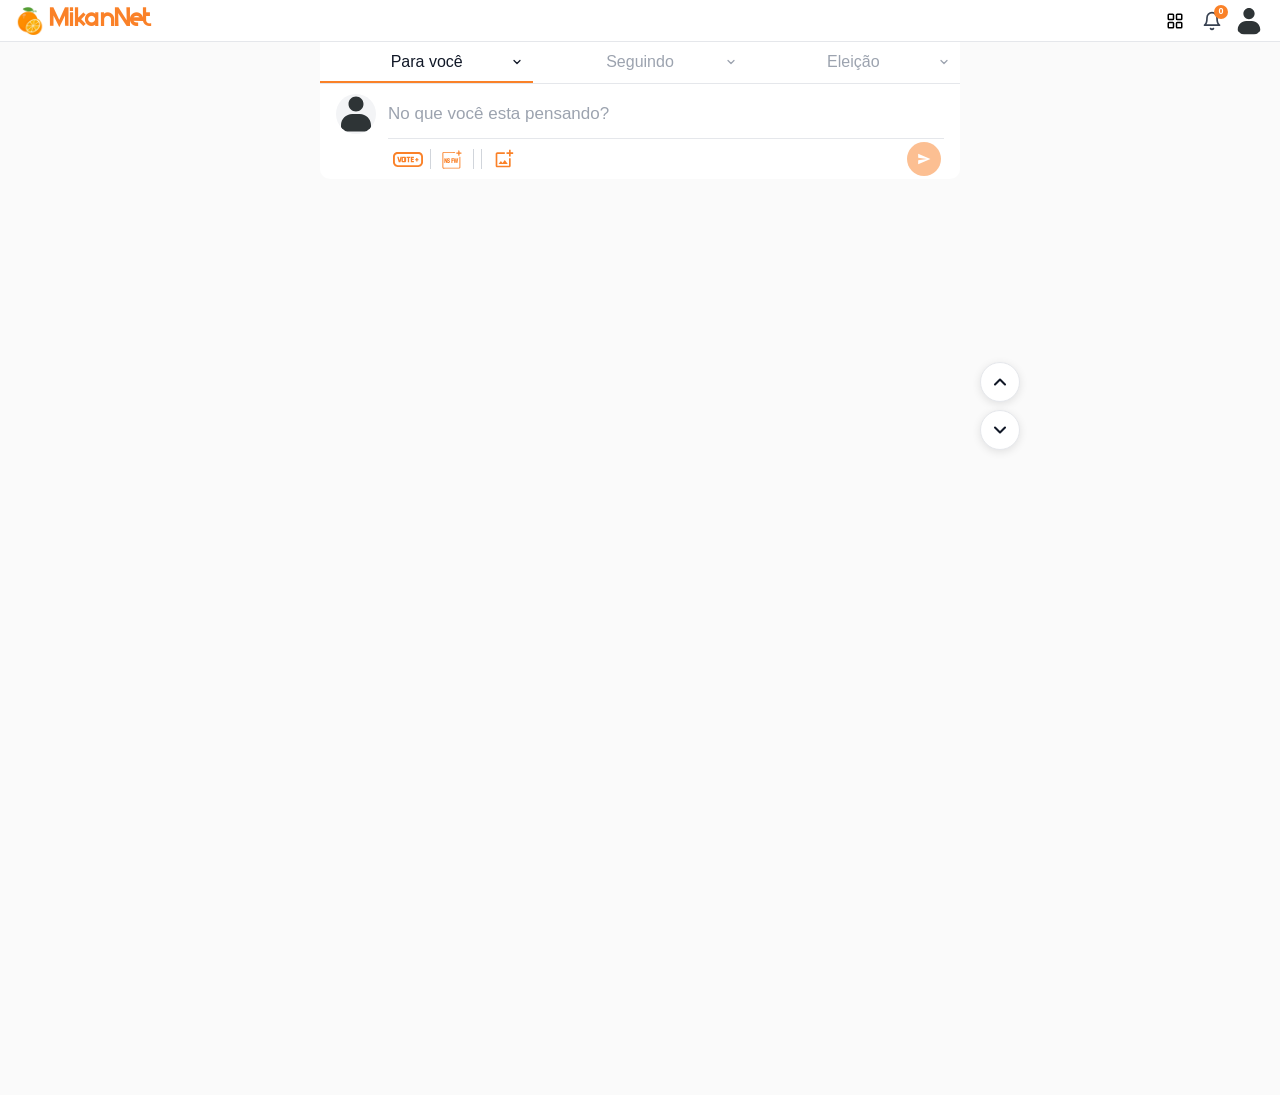
==== commit b6680a88: "feat: video em lightbox, controles dinamicos, preferencia de mute via localStorage e autoplay por de" ====
--- a/templates/index.html
+++ b/templates/index.html
@@ -177,7 +177,7 @@
       </div>
     </div>
     <div class="feed-create-zip" id="feedCreateZipPreview" hidden>
-      <img class="feed-create-zip-icon" src="/static/png/rar.webp" alt="" width="20" height="20">
+      <img class="feed-create-zip-icon" src="/static/svg/zip.svg" alt="" width="20" height="20">
       <div class="feed-create-zip-info">
         <span class="feed-create-zip-name" id="feedCreateZipLabel">Arquivo ZIP selecionado</span>
         <span class="feed-create-zip-size" id="feedCreateZipSize"></span>
@@ -219,6 +219,13 @@
       </button>
     </div>
     <div class="lightbox-caption" id="lightboxCaption"></div>
+  </div>
+
+  <div class="lightbox-overlay" id="videoLightbox">
+    <div class="lightbox-header">
+      <button class="lightbox-close" id="videoLightboxClose" type="button" aria-label="Fechar">&times;</button>
+    </div>
+    <div class="lightbox-body video-lightbox-body" id="videoLightboxBody"></div>
   </div>
 
   <div class="confirm-overlay" id="confirmModal">
--- a/static/css/style.css
+++ b/static/css/style.css
@@ -831,10 +831,51 @@
   border-color: var(--text-secondary);
 }
 
-.comment-form button {
-  position: absolute;
-  right: 3px;
-  bottom: 3px;
+.comment-form {
+  display: flex;
+  align-items: flex-end;
+  gap: 0.5rem;
+}
+.comment-form .comment-textarea { flex: 1; }
+.comment-form-actions {
+  display: flex;
+  gap: 0.25rem;
+  align-items: center;
+  flex-shrink: 0;
+}
+.comment-gif-btn, .comment-media-btn {
+  width: 28px;
+  height: 28px;
+  border: none;
+  border-radius: 50%;
+  background: var(--surface-2);
+  color: var(--text);
+  display: flex;
+  align-items: center;
+  justify-content: center;
+  cursor: pointer;
+  font-size: 0.65rem;
+  font-weight: 700;
+}
+.comment-gif-btn:hover, .comment-media-btn:hover { background: var(--border); }
+.comment-media-preview { width: 100%; margin-top: 6px; }
+
+.comment-media .video-player {
+  max-width: 100%;
+  max-height: 200px;
+  border-radius: 8px;
+  overflow: hidden;
+}
+.comment-media .video-player video {
+  width: 100%;
+  height: auto;
+  max-height: 200px;
+  object-fit: contain;
+  display: block;
+  background: #000;
+}
+.comment-form button[type="submit"] {
+  position: static;
   width: 34px;
   height: 34px;
   padding: 0;
@@ -1435,6 +1476,8 @@
   overflow: hidden;
   border-radius: 10px;
   margin-bottom: 10px;
+  content-visibility: auto;
+  contain-intrinsic-size: 400px;
 }
 
 .feed-owner {
@@ -1549,6 +1592,7 @@
   object-fit: contain;
   display: block;
   background: #000;
+  cursor: pointer;
 }
 
 .feed-carousel {
@@ -1840,7 +1884,7 @@
 
 .feed-comments {
   border-top: 1px solid var(--border);
-  padding: 0.5rem 0.75rem 0.75rem;
+  padding: 0.5rem 0.25rem 0.75rem;
 }
 
 .feed-comments-list {
@@ -1890,8 +1934,175 @@
   color: var(--danger);
 }
 
+/* === Feed comment form (Facebook-style box) === */
+.feed-comment-form {
+  display: flex;
+  gap: 8px;
+  align-items: flex-start;
+  padding: 0;
+  width: 100%;
+  padding-left: 5px;
+}
+
+.feed-comment-form .comment-avatar {
+  width: 32px;
+  height: 32px;
+  flex: 0 0 32px;
+  border-radius: 50%;
+  overflow: hidden;
+  margin-top: 3px;
+  background: var(--surface-2);
+}
+
+.feed-comment-form .comment-avatar img {
+  width: 100%;
+  height: 100%;
+  display: block;
+  object-fit: cover;
+}
+
+.feed-comment-form .comment-box {
+  flex: 1;
+  min-width: 0;
+  min-height: 78px;
+  padding: 10px 12px 7px;
+  border-radius: 16px;
+  background: var(--surface-3);
+  display: flex;
+  flex-direction: column;
+  border: 1px solid var(--border-strong);
+}
+
+.feed-comment-form .comment-media-preview {
+  width: 100%;
+  margin-bottom: 6px;
+}
+
 .feed-comment-form .comment-textarea {
+  width: 100%;
+  min-height: 30px;
   max-height: 120px;
+  border: 0;
+  outline: none;
+  resize: none;
+  background: transparent;
+  color: var(--text);
+  font-size: 15px;
+  font-family: inherit;
+  overflow-y: auto;
+  box-sizing: border-box;
+  padding-left: 5px;
+
+}
+
+.feed-comment-form .comment-textarea::placeholder {
+  color: var(--text-muted);
+  opacity: 1;
+}
+
+.feed-comment-form .comment-form-actions {
+  height: 25px;
+  display: flex;
+  align-items: center;
+  gap: 12px;
+  margin-top: 4px;
+}
+
+.feed-comment-form .comment-media-input { display: none; }
+
+.feed-comment-form .comment-media-btn,
+.feed-comment-form .comment-gif-btn,
+.feed-comment-form .comment-sticker-btn {
+  width: 20px;
+  height: 20px;
+  padding: 0;
+  border: 0;
+  background: transparent;
+  color: var(--text-muted);
+  cursor: pointer;
+  display: flex;
+  align-items: center;
+  justify-content: center;
+  border-radius: 4px;
+  transition: color 0.15s, background-color 0.15s;
+}
+
+.feed-comment-form .comment-media-btn:hover,
+.feed-comment-form .comment-gif-btn:hover,
+.feed-comment-form .comment-sticker-btn:hover {
+  color: var(--text);
+  background: rgba(255, 255, 255, 0.08);
+}
+
+.feed-comment-form .comment-media-btn svg,
+.feed-comment-form .comment-sticker-btn svg {
+  width: 18px;
+  height: 18px;
+  fill: none;
+  stroke: currentColor;
+  stroke-width: 1.6;
+  stroke-linecap: round;
+  stroke-linejoin: round;
+}
+
+.feed-comment-form .comment-media-btn img,
+.feed-comment-form .comment-sticker-btn img {
+  display: none;
+}
+
+/* GIF */
+.feed-comment-form .comment-gif-btn {
+  font-size: 9px;
+  font-weight: 700;
+  letter-spacing: -0.3px;
+  border: 1.4px solid currentColor;
+  border-radius: 3px;
+  width: 17px;
+  height: 14px;
+  display: flex;
+  align-items: center;
+  justify-content: center;
+}
+
+/* Botão enviar */
+.feed-comment-form .feed-create-send {
+  margin-left: auto;
+  width: 34px;
+  height: 34px;
+  padding: 0;
+  display: flex;
+  align-items: center;
+  justify-content: center;
+  border: none;
+  border-radius: 9999px;
+  background: var(--btn-bg);
+  color: var(--btn-text);
+  font-size: 0.9375rem;
+  font-weight: 700;
+  font-family: inherit;
+  letter-spacing: 0.01em;
+  cursor: pointer;
+  flex-shrink: 0;
+  transition: background 0.15s, opacity 0.15s;
+}
+
+.feed-comment-form .feed-create-send:hover:not(:disabled) {
+  background: var(--btn-hover);
+}
+
+.feed-comment-form .feed-create-send:disabled {
+  opacity: 0.5;
+  cursor: not-allowed;
+}
+
+.feed-comment-form .feed-create-send svg {
+  width: 14px;
+  height: 14px;
+  fill: currentColor;
+}
+
+.feed-comment-form .feed-create-send img {
+  display: none;
 }
 
 /* === Composer modal (create post) === */
@@ -2178,6 +2389,20 @@
   -webkit-user-drag: none;
   transition: transform 0.1s ease-out;
   will-change: transform;
+}
+
+/* Lightbox de vídeo: mídia centralizada e sempre contida na tela */
+.video-lightbox-body .video-player {
+  width: auto;
+  max-width: calc(100vw - 1.5rem);
+  max-height: calc(100dvh - 4rem);
+  flex-shrink: 1;
+}
+.video-lightbox-body .video-player video {
+  width: auto;
+  height: auto;
+  max-width: calc(100vw - 1.5rem);
+  max-height: calc(100dvh - 4rem);
 }
 
 .lightbox-nav {
@@ -2448,8 +2673,8 @@
   bottom: 0;
   left: 0;
   right: 0;
-  background: linear-gradient(transparent, rgba(0,0,0,0.7));
-  padding: 2rem 0.6rem 0.5rem;
+  background: linear-gradient(transparent, rgba(0,0,0,0.6));
+  padding: 0.4rem 0.5rem 0.3rem;
   opacity: 0;
   transition: opacity 0.25s ease;
   z-index: 2;
@@ -2462,15 +2687,15 @@
 .vp-controls-row {
   display: flex;
   align-items: center;
-  gap: 0.4rem;
+  gap: 0.3rem;
 }
 
 .vp-btn {
   display: inline-flex;
   align-items: center;
   justify-content: center;
-  width: 36px;
-  height: 36px;
+  width: 30px;
+  height: 30px;
   border: none;
   border-radius: 50%;
   background: transparent;
@@ -2484,16 +2709,19 @@
 .vp-btn:active { background: rgba(255,255,255,0.25); }
 .vp-btn:focus-visible { outline: 2px solid #fff; outline-offset: 2px; }
 
-.vp-play { width: 40px; height: 40px; }
-.vp-play svg { width: 24px; height: 24px; }
+.vp-play { width: 34px; height: 34px; }
+.vp-play svg { width: 18px; height: 18px; }
+
+.vp-time { font-size: 0.7rem; white-space: nowrap; }
+.vp-speed { font-size: 0.7rem; min-width: 36px; height: 24px; padding: 0 6px; border-radius: 4px; }
 
 .vp-big-play {
   position: absolute;
   top: 50%;
   left: 50%;
   transform: translate(-50%, -50%);
-  width: 64px;
-  height: 64px;
+  width: 56px;
+  height: 56px;
   border: none;
   border-radius: 50%;
   background: rgba(0,0,0,0.5);
@@ -2510,6 +2738,7 @@
 .vp-big-play:hover { background: rgba(0,0,0,0.7); transform: translate(-50%, -50%) scale(1.08); }
 .vp-big-play:active { transform: translate(-50%, -50%) scale(0.95); }
 .vp-big-play:focus-visible { outline: 2px solid #fff; outline-offset: 3px; }
+.vp-big-play svg { width: 32px; height: 32px; }
 
 .vp-tap-indicator {
   position: absolute;
@@ -2601,7 +2830,7 @@
 
 /* Time */
 .vp-time {
-  font-size: 0.75rem;
+  font-size: 0.7rem;
   color: rgba(255,255,255,0.85);
   white-space: nowrap;
   font-variant-numeric: tabular-nums;
@@ -2635,6 +2864,7 @@
 }
 
 .vp-spacer { flex: 1; }
+.vp-play { margin-right: auto; }
 
 /* Loading spinner */
 .vp-loading {
@@ -2670,16 +2900,16 @@
 
 /* Mobile adjustments */
 @media (max-width: 30rem) {
-  .vp-btn { width: 32px; height: 32px; }
-  .vp-play { width: 36px; height: 36px; }
-  .vp-play svg { width: 20px; height: 20px; }
-  .vp-big-play { width: 56px; height: 56px; }
-  .vp-big-play svg { width: 36px; height: 36px; }
-  .vp-time { font-size: 0.6875rem; }
+  .vp-btn { width: 28px; height: 28px; }
+  .vp-play { width: 30px; height: 30px; }
+  .vp-play svg { width: 16px; height: 16px; }
+  .vp-big-play { width: 50px; height: 50px; }
+  .vp-big-play svg { width: 28px; height: 28px; }
+  .vp-time { font-size: 0.65rem; }
   .vp-volume-slider { display: none; }
   .vp-volume:hover .vp-volume-slider { display: none; }
-  .vp-controls { padding: 1.5rem 0.5rem 0.4rem; }
-  .vp-speed { font-size: 0.6875rem; }
+  .vp-controls { padding: 1rem 0.5rem 0.3rem; }
+  .vp-speed { font-size: 0.65rem; }
 }
 
 /* Feed navigation buttons (desktop only) */
--- a/static/css/modals.css
+++ b/static/css/modals.css
@@ -72,3 +72,28 @@
   background: var(--danger, #ef4444);
   color: #fff;
 }
+
+.password-wrapper {
+  position: relative;
+  display: flex;
+  align-items: center;
+}
+.password-wrapper input {
+  padding-right: 2.5rem !important;
+}
+.password-toggle {
+  position: absolute;
+  right: 6px;
+  width: 32px;
+  height: 32px;
+  border: none;
+  background: transparent;
+  color: var(--text-muted);
+  cursor: pointer;
+  display: flex;
+  align-items: center;
+  justify-content: center;
+  border-radius: 50%;
+}
+.password-toggle:hover { background: var(--surface-2); color: var(--text); }
+.password-toggle svg { width: 18px; height: 18px; }
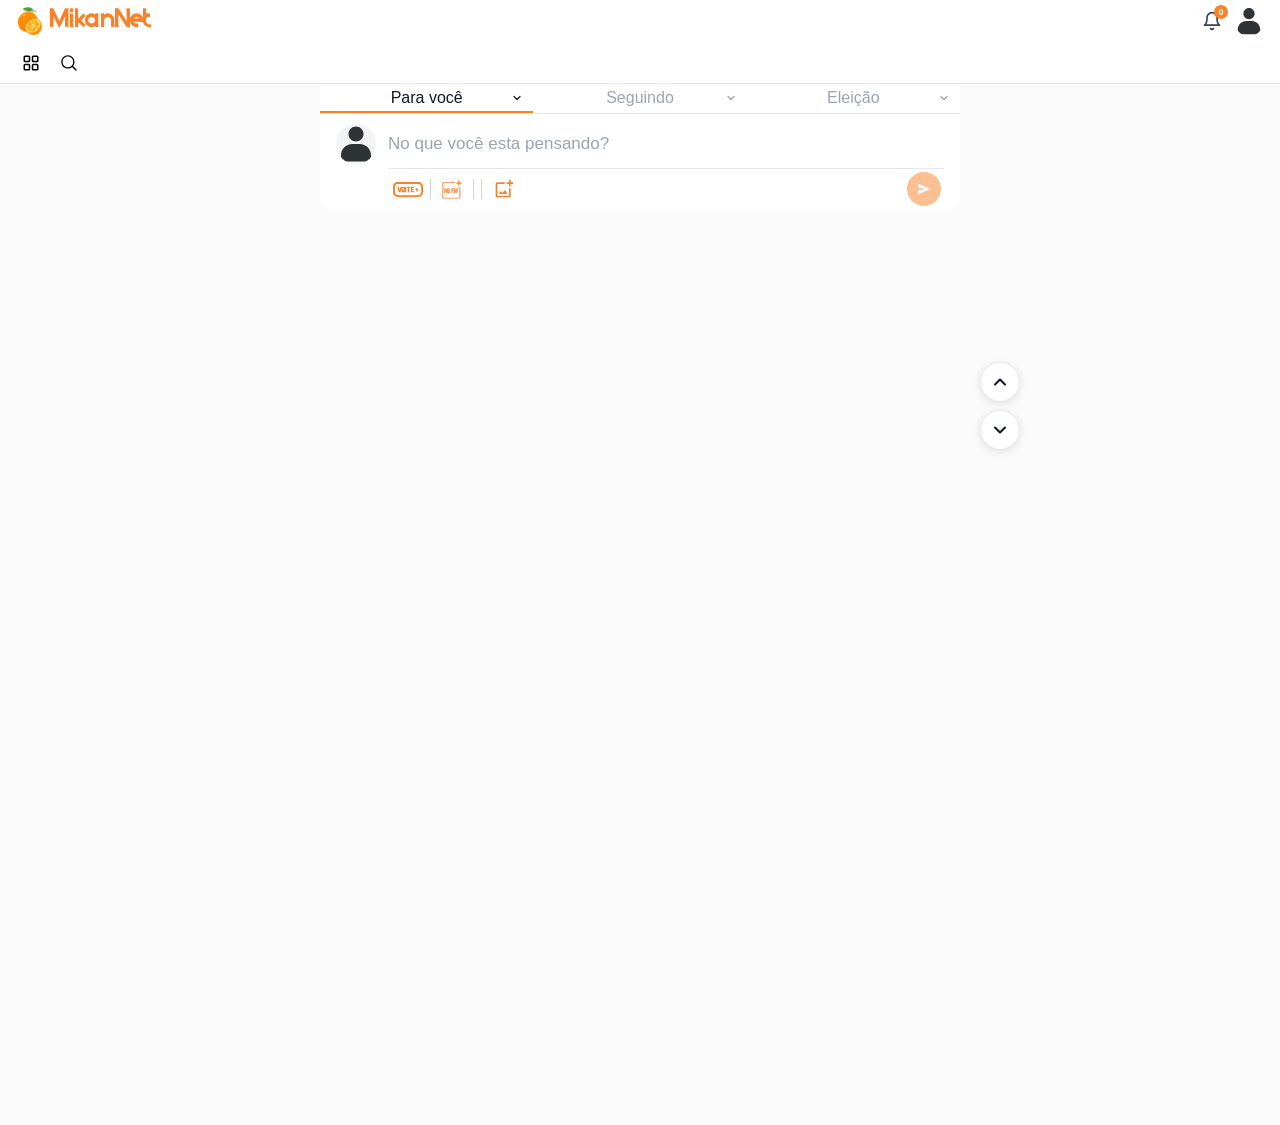
==== commit aa83cfb6: "feat: header clonado com busca (lupa) por pessoas e posts, filtrando bloqueados e o próprio usuário" ====
--- a/templates/index.html
+++ b/templates/index.html
@@ -25,7 +25,6 @@
     </div>
 
     <div class="user">
-      <button class="header-grid-btn" id="grid-btn" type="button" title="Galeria" aria-label="Galeria"><img src="/static/svg/grid.svg" alt="grid"></button>
       <button class="header-bell" id="headerBell" type="button" title="Notificações" aria-label="Notificações">
         <svg width="20" height="20" viewBox="0 0 24 24" fill="none" stroke="currentColor" stroke-width="2" stroke-linecap="round" stroke-linejoin="round"><path d="M18 8A6 6 0 0 0 6 8c0 7-3 9-3 9h18s-3-2-3-9"/><path d="M13.73 21a2 2 0 0 1-3.46 0"/></svg>
         <span class="header-bell-badge" id="bellBadge" hidden>0</span>
@@ -50,6 +49,11 @@
         </div>
       </div>
     </div>
+  </header>
+
+  <header id="headerClone">
+    <button class="header-grid-btn" id="grid-btn" type="button" title="Galeria" aria-label="Galeria"><img src="/static/svg/grid.svg" alt="grid"></button>
+    <button class="header-search-btn" id="searchBtn" type="button" title="Buscar" aria-label="Buscar"><img src="/static/svg/lupa.svg" alt="buscar"></button>
   </header>
 
   <div class="header-sections" id="headerSections">
@@ -238,6 +242,17 @@
     </div>
   </div>
 
+  <div class="search-overlay" id="searchOverlay" hidden>
+    <div class="search-bar">
+      <svg width="16" height="16" viewBox="0 0 24 24" fill="none" stroke="currentColor" stroke-width="2" stroke-linecap="round" stroke-linejoin="round"><circle cx="11" cy="11" r="8"/><line x1="21" y1="21" x2="16.65" y2="16.65"/></svg>
+      <input type="search" id="searchInput" placeholder="Buscar pessoas e posts..." autocomplete="off" maxlength="80">
+      <button class="search-close" id="searchClose" type="button" aria-label="Fechar">&times;</button>
+    </div>
+    <div class="search-results" id="searchResults">
+      <p class="search-hint">Digite para buscar pessoas e posts</p>
+    </div>
+  </div>
+
 <script src="/static/js/modals.js"></script>
 <script src="/static/js/carousel.js"></script>
 <script src="/static/js/download.js"></script>
@@ -246,6 +261,7 @@
 <script src="/static/js/composer.js"></script>
 <script src="/static/js/lightbox.js"></script>
 <script src="/static/js/video-player.js"></script>
+<script src="/static/js/search.js"></script>
 <script src="/static/js/notifications.js"></script>
 <script src="/static/js/header-sections.js"></script>
 
--- a/static/css/style.css
+++ b/static/css/style.css
@@ -127,11 +127,157 @@
   transform: translateY(-100%);
 }
 
+/* sem borda inferior apenas no header principal (de cima) */
+header:not(#headerClone) {
+  border-bottom: none;
+}
+
+#headerClone {
+  justify-content: flex-start;
+  gap: 0.5rem;
+  position: sticky;
+  top: 42px;
+  z-index: 99;
+  box-sizing: border-box;
+}
+body.clone-top #headerClone { top: 0; }
+
+.header-search-btn {
+  width: 30px;
+  height: 30px;
+  border: none;
+  border-radius: 8px;
+  background: transparent;
+  cursor: pointer;
+  display: flex;
+  align-items: center;
+  justify-content: center;
+  transition: background 0.15s;
+  padding: 0;
+}
+.header-search-btn:hover {
+  background: var(--surface-2);
+}
+.header-search-btn img {
+  width: 18px;
+  height: 18px;
+}
+
+/* === Busca === */
+.search-overlay {
+  position: fixed;
+  inset: 0;
+  background: var(--bg);
+  z-index: 1200;
+  display: flex;
+  flex-direction: column;
+  padding: 0.5rem;
+  box-sizing: border-box;
+}
+.search-overlay[hidden] { display: none; }
+.search-bar {
+  display: flex;
+  align-items: center;
+  gap: 0.5rem;
+  flex-shrink: 0;
+  background: var(--surface-2);
+  border: 1px solid var(--border);
+  border-radius: 12px;
+  padding: 0.4rem 0.6rem;
+  color: var(--text-muted);
+}
+.search-bar input {
+  flex: 1;
+  min-width: 0;
+  border: none;
+  outline: none;
+  background: transparent;
+  color: var(--text);
+  font-size: 0.95rem;
+  font-family: inherit;
+}
+.search-bar input::placeholder { color: var(--text-muted); }
+.search-close {
+  width: 28px;
+  height: 28px;
+  border: none;
+  border-radius: 50%;
+  background: var(--surface-3);
+  color: var(--text);
+  font-size: 1rem;
+  cursor: pointer;
+  flex-shrink: 0;
+}
+.search-results {
+  flex: 1;
+  overflow-y: auto;
+  margin-top: 0.5rem;
+  -webkit-overflow-scrolling: touch;
+}
+.search-hint,
+.search-empty {
+  color: var(--text-muted);
+  font-size: 0.85rem;
+  text-align: center;
+  padding: 1rem;
+}
+.search-group-title {
+  font-size: 0.7rem;
+  font-weight: 700;
+  text-transform: uppercase;
+  letter-spacing: 0.05em;
+  color: var(--text-muted);
+  margin: 0.6rem 0 0.3rem;
+}
+.search-user,
+.search-post {
+  display: flex;
+  align-items: center;
+  gap: 0.6rem;
+  width: 100%;
+  border: none;
+  background: transparent;
+  color: var(--text);
+  cursor: pointer;
+  padding: 0.45rem 0.5rem;
+  border-radius: 10px;
+  text-align: left;
+  font-family: inherit;
+  box-sizing: border-box;
+}
+.search-user:hover,
+.search-post:hover { background: var(--surface-2); }
+.search-user img.search-avatar {
+  width: 34px;
+  height: 34px;
+  border-radius: 50%;
+  object-fit: cover;
+  flex-shrink: 0;
+}
+.search-user-name { font-size: 0.85rem; font-weight: 600; }
+.search-user-handle { font-size: 0.75rem; color: var(--text-muted); }
+.search-post-thumb {
+  width: 44px;
+  height: 44px;
+  border-radius: 8px;
+  object-fit: cover;
+  flex-shrink: 0;
+  background: var(--surface-2);
+}
+.search-post-info { min-width: 0; }
+.search-post-caption {
+  font-size: 0.8rem;
+  overflow: hidden;
+  text-overflow: ellipsis;
+  white-space: nowrap;
+}
+.search-post-owner { font-size: 0.72rem; color: var(--text-muted); }
+
 .header-sections {
   width: 100%;
   max-width: 640px;
   display: flex;
-  height: 42px;
+  height: 30px;
   background: var(--surface);
   border-bottom: 1px solid var(--border);
   margin: 0 auto;
@@ -2011,8 +2157,7 @@
 .feed-comment-form .comment-media-input { display: none; }
 
 .feed-comment-form .comment-media-btn,
-.feed-comment-form .comment-gif-btn,
-.feed-comment-form .comment-sticker-btn {
+.feed-comment-form .comment-gif-btn {
   width: 20px;
   height: 20px;
   padding: 0;
@@ -2028,14 +2173,13 @@
 }
 
 .feed-comment-form .comment-media-btn:hover,
-.feed-comment-form .comment-gif-btn:hover,
-.feed-comment-form .comment-sticker-btn:hover {
+.feed-comment-form .comment-gif-btn:hover {
   color: var(--text);
   background: rgba(255, 255, 255, 0.08);
 }
 
 .feed-comment-form .comment-media-btn svg,
-.feed-comment-form .comment-sticker-btn svg {
+.feed-comment-form .comment-gif-btn svg {
   width: 18px;
   height: 18px;
   fill: none;
@@ -2045,23 +2189,13 @@
   stroke-linejoin: round;
 }
 
-.feed-comment-form .comment-media-btn img,
-.feed-comment-form .comment-sticker-btn img {
+.feed-comment-form .comment-media-btn svg {
+  fill: currentColor;
+  stroke: none;
+}
+
+.feed-comment-form .comment-media-btn img {
   display: none;
-}
-
-/* GIF */
-.feed-comment-form .comment-gif-btn {
-  font-size: 9px;
-  font-weight: 700;
-  letter-spacing: -0.3px;
-  border: 1.4px solid currentColor;
-  border-radius: 3px;
-  width: 17px;
-  height: 14px;
-  display: flex;
-  align-items: center;
-  justify-content: center;
 }
 
 /* Botão enviar */
@@ -2403,6 +2537,74 @@
   height: auto;
   max-width: calc(100vw - 1.5rem);
   max-height: calc(100dvh - 4rem);
+}
+
+/* Seletor de GIFs recentes em comentários */
+.comment-gif-picker {
+  position: fixed;
+  z-index: 900;
+  width: calc(100vw - 24px);
+  max-width: 520px;
+  background: var(--surface);
+  border: 1px solid var(--border-strong);
+  border-radius: 12px;
+  padding: 0.5rem;
+  box-shadow: 0 8px 24px rgba(0,0,0,0.25);
+  box-sizing: border-box;
+}
+.comment-gif-picker-head {
+  display: flex;
+  align-items: center;
+  justify-content: space-between;
+  gap: 0.5rem;
+  font-size: 0.75rem;
+  font-weight: 600;
+  color: var(--text);
+  margin-bottom: 0.4rem;
+  flex-shrink: 0;
+}
+.comment-gif-picker-new {
+  border: 1px solid var(--border-strong);
+  background: var(--surface-2);
+  color: var(--text);
+  font-family: inherit;
+  font-size: 0.7rem;
+  padding: 0.25rem 0.6rem;
+  border-radius: 6px;
+  cursor: pointer;
+}
+.comment-gif-picker-grid {
+  display: grid;
+  grid-template-columns: repeat(auto-fill, minmax(52px, 1fr));
+  gap: 6px;
+  max-height: 240px;
+  overflow-y: auto;
+  overscroll-behavior: contain;
+  padding-right: 2px;
+}
+.comment-gif-picker-grid::-webkit-scrollbar {
+  width: 6px;
+}
+.comment-gif-picker-grid::-webkit-scrollbar-thumb {
+  background: var(--border-strong);
+  border-radius: 3px;
+}
+.comment-gif-item {
+  padding: 0;
+  border: none;
+  background: var(--surface-2);
+  border-radius: 8px;
+  overflow: hidden;
+  cursor: pointer;
+  aspect-ratio: 1 / 1;
+  transition: transform 0.12s ease;
+}
+.comment-gif-item:active { transform: scale(0.94); }
+.comment-gif-item img {
+  width: 100%;
+  height: 100%;
+  object-fit: cover;
+  display: block;
 }
 
 .lightbox-nav {
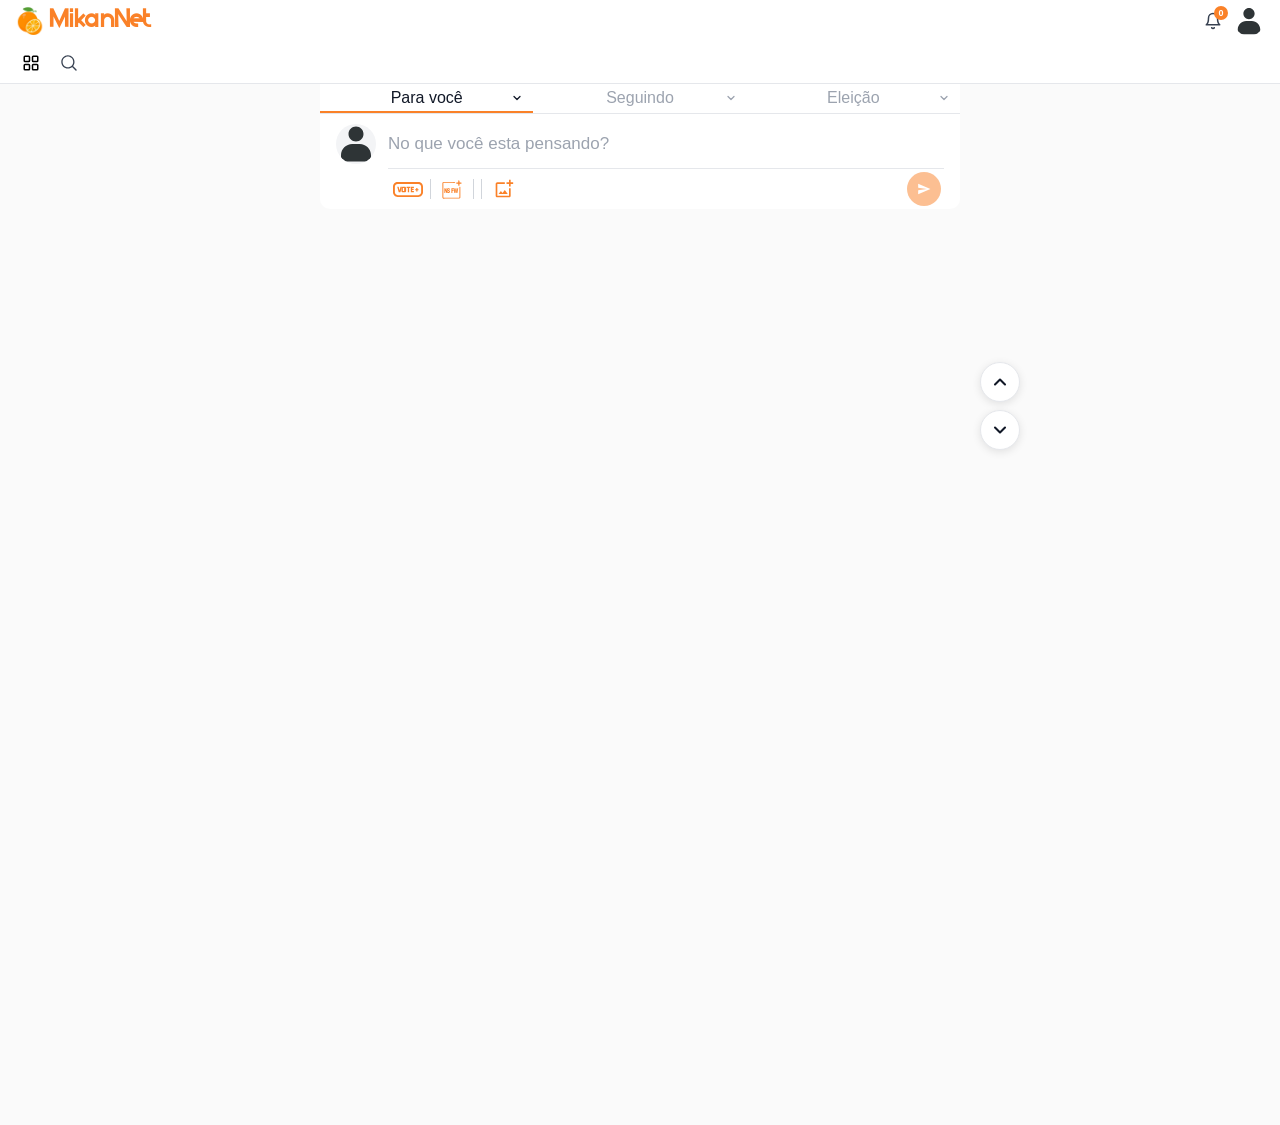
==== commit 4c611628: "Remove unused SVG files and update icon references in HTML templates - Deleted obsolete SVG files: i" ====
--- a/templates/index.html
+++ b/templates/index.html
@@ -26,7 +26,7 @@
 
     <div class="user">
       <button class="header-bell" id="headerBell" type="button" title="Notificações" aria-label="Notificações">
-        <svg width="20" height="20" viewBox="0 0 24 24" fill="none" stroke="currentColor" stroke-width="2" stroke-linecap="round" stroke-linejoin="round"><path d="M18 8A6 6 0 0 0 6 8c0 7-3 9-3 9h18s-3-2-3-9"/><path d="M13.73 21a2 2 0 0 1-3.46 0"/></svg>
+        <span class="header-ico ico-bell"></span>
         <span class="header-bell-badge" id="bellBadge" hidden>0</span>
       </button>
       <div id="user-avatar"><img src="/static/svg/default-avatar.svg" type="image/svg"></div>
@@ -40,9 +40,9 @@
       <div class="notif-panel" id="notifPanel" hidden>
         <div class="notif-header">
           <span class="notif-title">Notificações</span>
-          <button class="notif-push-toggle" id="notifPushToggle" type="button" title="Ativar/desativar notificações">
-            <svg class="notif-bell-icon" width="18" height="18" viewBox="0 0 24 24" fill="none" stroke="currentColor" stroke-width="2" stroke-linecap="round" stroke-linejoin="round"><path d="M18 8A6 6 0 0 0 6 8c0 7-3 9-3 9h18s-3-2-3-9"/><path d="M13.73 21a2 2 0 0 1-3.46 0"/></svg>
-          </button>
+<button class="notif-push-toggle" id="notifPushToggle" type="button" title="Ativar/desativar notificações">
+          <span class="header-ico ico-bell notif-bell-icon"></span>
+        </button>
         </div>
         <div class="notif-list" id="notifList">
           <p class="notif-empty">Nenhuma notificação</p>
@@ -53,7 +53,7 @@
 
   <header id="headerClone">
     <button class="header-grid-btn" id="grid-btn" type="button" title="Galeria" aria-label="Galeria"><img src="/static/svg/grid.svg" alt="grid"></button>
-    <button class="header-search-btn" id="searchBtn" type="button" title="Buscar" aria-label="Buscar"><img src="/static/svg/lupa.svg" alt="buscar"></button>
+    <button class="header-search-btn" id="searchBtn" type="button" title="Buscar" aria-label="Buscar"><span class="header-ico ico-lupa"></span></button>
   </header>
 
   <div class="header-sections" id="headerSections">
@@ -244,7 +244,7 @@
 
   <div class="search-overlay" id="searchOverlay" hidden>
     <div class="search-bar">
-      <svg width="16" height="16" viewBox="0 0 24 24" fill="none" stroke="currentColor" stroke-width="2" stroke-linecap="round" stroke-linejoin="round"><circle cx="11" cy="11" r="8"/><line x1="21" y1="21" x2="16.65" y2="16.65"/></svg>
+      <span class="header-ico ico-lupa"></span>
       <input type="search" id="searchInput" placeholder="Buscar pessoas e posts..." autocomplete="off" maxlength="80">
       <button class="search-close" id="searchClose" type="button" aria-label="Fechar">&times;</button>
     </div>
--- a/static/css/style.css
+++ b/static/css/style.css
@@ -148,6 +148,7 @@
   border: none;
   border-radius: 8px;
   background: transparent;
+  color: var(--text-soft);
   cursor: pointer;
   display: flex;
   align-items: center;
@@ -158,9 +159,27 @@
 .header-search-btn:hover {
   background: var(--surface-2);
 }
-.header-search-btn img {
+
+/* ícone vindo do arquivo svg via máscara: acompanha o tema (currentColor) */
+.header-ico {
+  display: block;
   width: 18px;
   height: 18px;
+  background-color: currentColor;
+  -webkit-mask-repeat: no-repeat;
+  -webkit-mask-position: center;
+  -webkit-mask-size: contain;
+  mask-repeat: no-repeat;
+  mask-position: center;
+  mask-size: contain;
+}
+.ico-lupa {
+  -webkit-mask-image: url("/static/svg/lupa.svg");
+  mask-image: url("/static/svg/lupa.svg");
+}
+.ico-bell {
+  -webkit-mask-image: url("/static/svg/bell.svg");
+  mask-image: url("/static/svg/bell.svg");
 }
 
 /* === Busca === */
@@ -417,6 +436,7 @@
   border: none;
   border-radius: 8px;
   background: transparent;
+  color: var(--text-soft);
   cursor: pointer;
   display: flex;
   align-items: center;
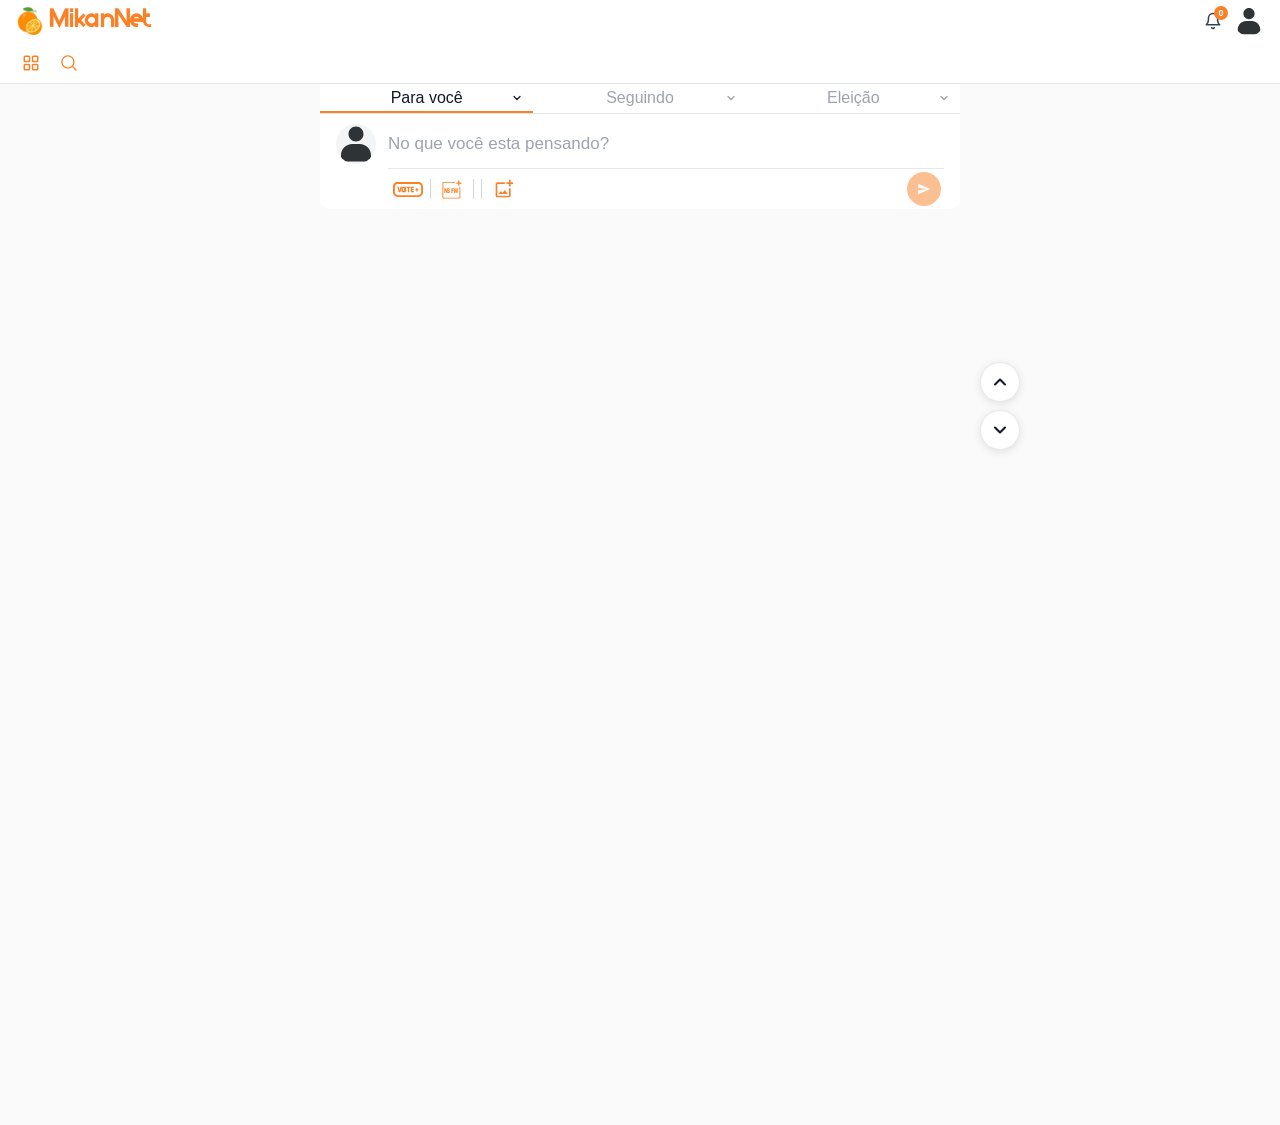
==== commit eb00197c: "feat: substituir ícone de grade por máscara SVG no cabeçalho" ====
--- a/templates/index.html
+++ b/templates/index.html
@@ -52,7 +52,7 @@
   </header>
 
   <header id="headerClone">
-    <button class="header-grid-btn" id="grid-btn" type="button" title="Galeria" aria-label="Galeria"><img src="/static/svg/grid.svg" alt="grid"></button>
+    <button class="header-grid-btn" id="grid-btn" type="button" title="Galeria" aria-label="Galeria"><span class="header-ico ico-grid"></span></button>
     <button class="header-search-btn" id="searchBtn" type="button" title="Buscar" aria-label="Buscar"><span class="header-ico ico-lupa"></span></button>
   </header>
 
--- a/static/css/style.css
+++ b/static/css/style.css
@@ -148,7 +148,7 @@
   border: none;
   border-radius: 8px;
   background: transparent;
-  color: var(--text-soft);
+  color: var(--btn-bg);
   cursor: pointer;
   display: flex;
   align-items: center;
@@ -160,7 +160,7 @@
   background: var(--surface-2);
 }
 
-/* ícone vindo do arquivo svg via máscara: acompanha o tema (currentColor) */
+/* ícone vindo do arquivo svg via máscara: acompanha o tema/currentColor */
 .header-ico {
   display: block;
   width: 18px;
@@ -173,6 +173,10 @@
   mask-position: center;
   mask-size: contain;
 }
+.ico-grid {
+  -webkit-mask-image: url("/static/svg/grid.svg");
+  mask-image: url("/static/svg/grid.svg");
+}
 .ico-lupa {
   -webkit-mask-image: url("/static/svg/lupa.svg");
   mask-image: url("/static/svg/lupa.svg");
@@ -436,7 +440,7 @@
   border: none;
   border-radius: 8px;
   background: transparent;
-  color: var(--text-soft);
+  color: var(--btn-bg);
   cursor: pointer;
   display: flex;
   align-items: center;
@@ -446,10 +450,6 @@
 }
 .header-grid-btn:hover {
   background: var(--surface-2);
-}
-.header-grid-btn img {
-  width: 18px;
-  height: 18px;
 }
 
 #user-avatar {
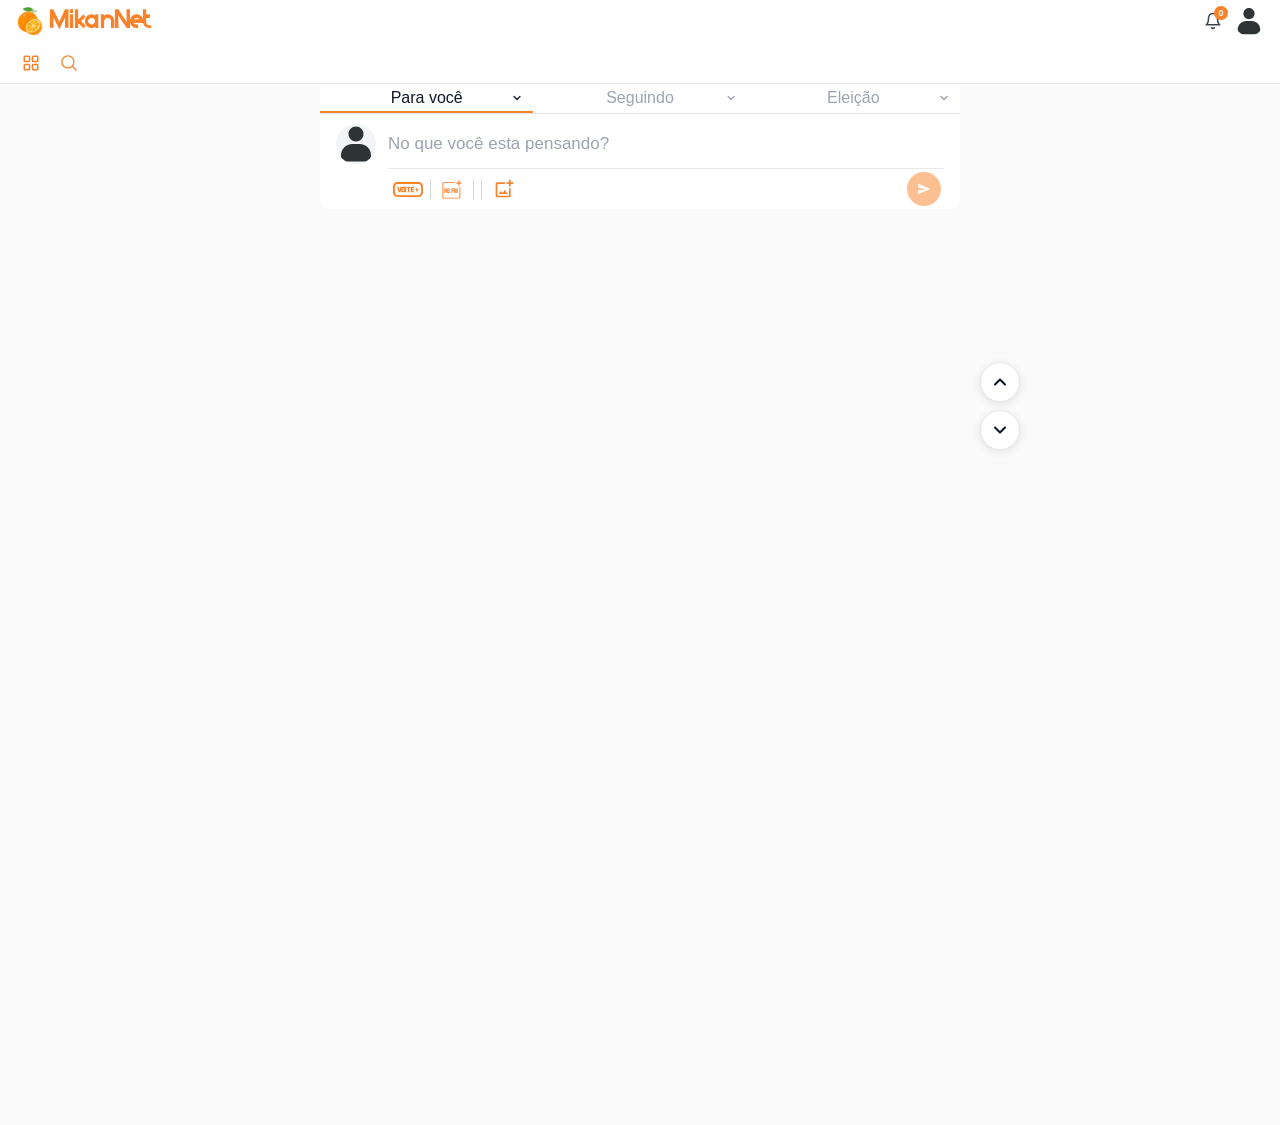
==== commit de5135b8: "feat: transformar logo em botão com redirecionamento para a página inicial" ====
--- a/templates/index.html
+++ b/templates/index.html
@@ -19,10 +19,10 @@
 
 <body>
   <header>
-    <div class="logo">
-      <div id="logo-img"><img src="/static/png/logo-128x128.png" type="image/png"></div>
+    <button class="logo" id="logoHome" type="button" title="MikanNet" aria-label="MikanNet — página inicial">
+      <div id="logo-img"><img src="/static/png/logo-128x128.png" type="image/png" alt=""></div>
       <div id="logo-name">MikanNet</div>
-    </div>
+    </button>
 
     <div class="user">
       <button class="header-bell" id="headerBell" type="button" title="Notificações" aria-label="Notificações">
--- a/static/css/style.css
+++ b/static/css/style.css
@@ -403,6 +403,14 @@
   display: flex;
   align-items: center;
   gap: 0.35rem;
+  padding: 0;
+  border: none;
+  background: transparent;
+  cursor: pointer;
+  font-family: inherit;
+}
+.logo:hover {
+  opacity: 0.85;
 }
 
 #logo-img {
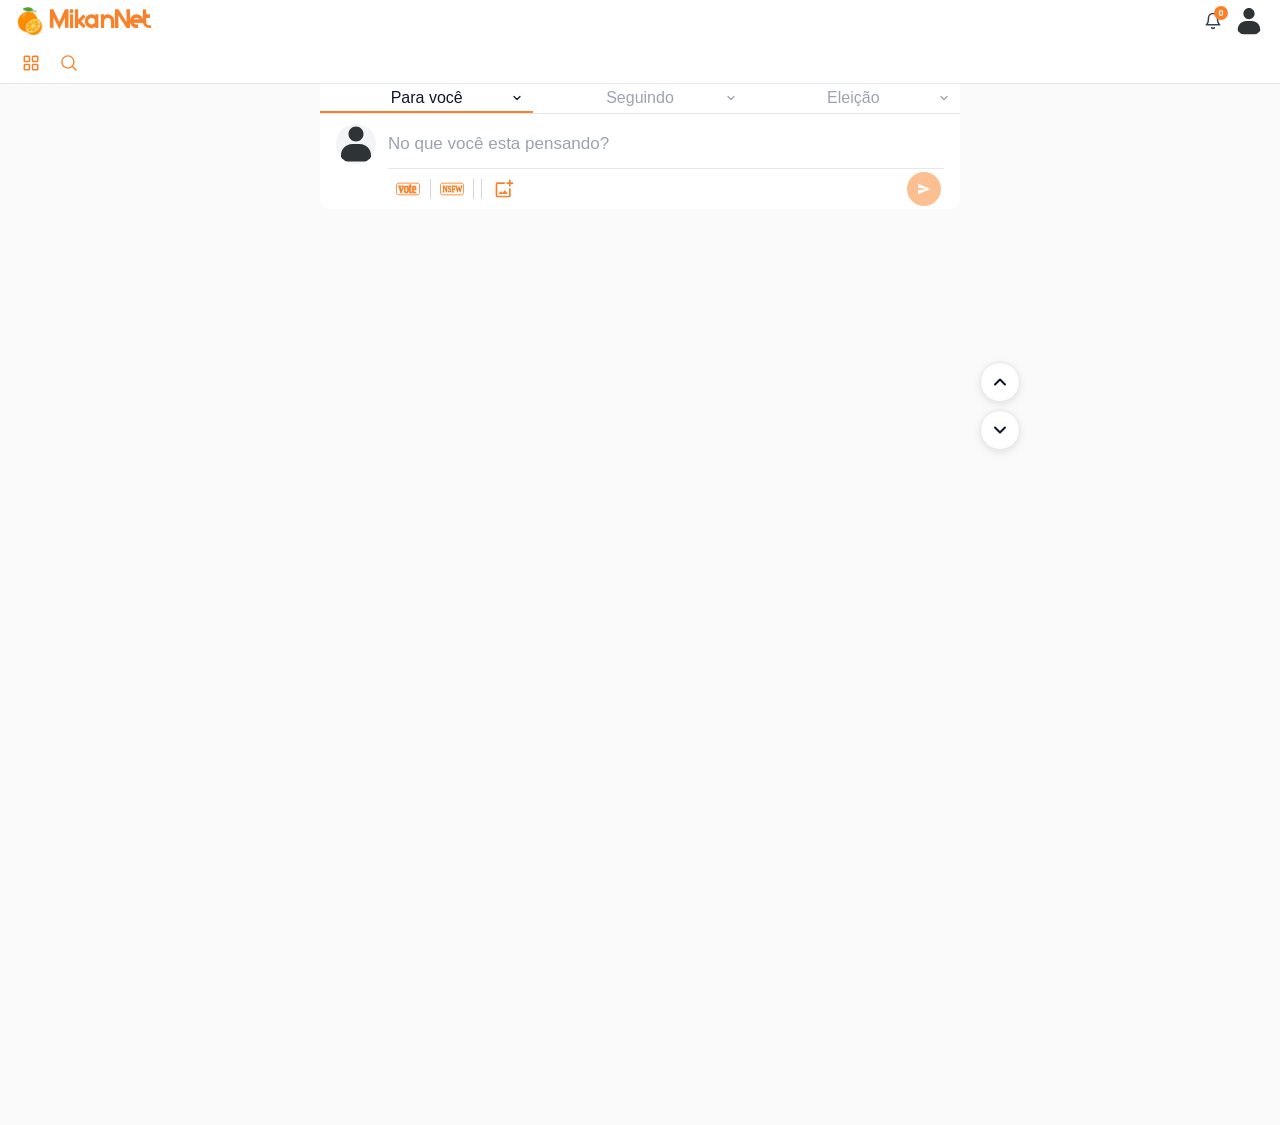
==== commit dc9143e7: "feat: adicionar bordas arredondadas aos botões de criação de feed e atualizar ícones SVG" ====
--- a/templates/index.html
+++ b/templates/index.html
@@ -147,18 +147,25 @@
           <input type="file" id="feedCreateFile" accept="image/*,video/mp4,video/webm,video/quicktime" multiple hidden>
           <input type="file" id="feedCreateZip" accept=".zip,application/zip" hidden>
           <button class="feed-create-icon" id="feedCreateEleicaoBtn" type="button" title="Marcar como Eleição" aria-label="Marcar como Eleição">
-            <svg width="30" height="15" viewBox="0 2 32 16" fill="currentColor" aria-hidden="true">
-              <path fill-rule="evenodd" d="M5 2h22c2.761 0 5 2.239 5 5v6c0 2.761-2.239 5-5 5H5c-2.761 0-5-2.239-5-5V7c0-2.761 2.239-5 5-5Zm0 2C3.343 4 2 5.343 2 7v6c0 1.657 1.343 3 3 3h22c1.657 0 3-1.343 3-3V7c0-1.657-1.343-3-3-3H5Z"/>
-              <path d="M4.5 7h1.5l1 4.1L8 7h1.5l-1.6 6H6.1L4.5 7Z"/>
-              <path fill-rule="evenodd" d="M10.5 7h2c.828 0 1.5.672 1.5 1.5v3c0 .828-.672 1.5-1.5 1.5h-2c-.828 0-1.5-.672-1.5-1.5v-3c0-.828.672-1.5 1.5-1.5Zm0 1.3v3.4h1.4V8.3h-1.4Z"/>
-              <path d="M14.5 7h4v1.3h-1.3V13h-1.4V8.3h-1.3V7Z"/>
-              <path d="M19 7h3.3v1.3h-1.9v1h1.6v1.3h-1.6v1.1h1.9V13H19V7Z"/>
-              <path d="M24.8 8.5h1.3v1.1h1.1v1.3h-1.1V12h-1.3v-1.1h-1.1V9.6h1.1V8.5Z"/>
+<svg width="24" height="16" viewBox="0 0 414.56421 217.06421" xmlns="http://www.w3.org/2000/svg" aria-hidden="true">
+              <g transform="translate(-63.100307,-137.64056)">
+                <path d="m 112.32867,145.14056 h 316.10749 c 23.11752,0 41.72836,15.08204 41.72836,33.81622 v 134.43178 c 0,18.73418 -18.61084,33.81621 -41.72836,33.81621 H 112.32867 c -23.117515,0 -41.728363,-15.08203 -41.728363,-33.81621 V 178.95678 c 0,-18.73418 18.610848,-33.81622 41.728363,-33.81622 z" fill="none" stroke="currentColor" stroke-width="15"/>
+                <text x="120.93727" y="271.81708" font-size="204.6" font-family="Cambria Math" fill="currentColor" stroke="currentColor" stroke-width="17.0501" transform="scale(0.87525039,1.1425302)">
+                  <tspan x="120.93727" y="271.81708">vote</tspan>
+                </text>
+              </g>
             </svg>
           </button>
           <div class="feed-create-divider"></div>
           <button class="feed-create-icon" id="feedCreateNsfwBtn" type="button" title="Marcar como NSFW" aria-label="Marcar como NSFW">
-            <svg width="20" height="21" viewBox="452 29.333 1133.333 1078.667" aria-hidden="true"><path fill="currentColor" d="M 540.225 140.346 C 545.508 139.898 552.392 139.858 557.708 139.842 L 972.783 139.809 L 1109.66 139.855 C 1131.88 139.877 1155.47 138.317 1177.5 140.267 C 1183.26 140.776 1189.25 142.757 1193.36 146.995 C 1198.23 152.007 1199.46 159.133 1199.4 165.871 C 1199.3 177.476 1194.46 186.536 1183.06 190.341 C 1168.04 195.35 1083.42 192.654 1061.64 192.68 L 707.136 192.984 L 600.103 192.901 C 582.503 192.869 564.556 192.55 547.105 193.151 C 537.206 194.231 528.662 203.113 528.514 212.847 C 528.052 243.182 528.251 273.445 528.211 303.72 L 528.243 490.286 L 527.933 1015.55 C 528.999 1017.47 530.605 1019.93 531.922 1021.68 C 535.678 1026.61 541.235 1029.84 547.376 1030.68 C 554.607 1031.63 571.413 1031.25 579.304 1031.25 L 636.419 1031.24 L 833.327 1031.26 L 1219.39 1031.22 C 1284.66 1031.2 1349.91 1031.23 1415.21 1031.03 C 1438.4 1030.96 1438.55 1016.33 1438.66 997.277 C 1438.7 991.02 1438.6 984.528 1438.65 978.263 L 1439.21 911.25 L 1439.44 555.126 C 1439.62 529.374 1439.64 503.62 1439.51 477.868 C 1439.43 468.653 1438.48 450.689 1438.89 442.343 C 1439.07 438.843 1439.83 435.399 1441.16 432.156 C 1451.96 405.854 1488.56 416.936 1490.12 428.769 C 1493.78 456.396 1492.25 521.532 1492.26 547.233 L 1492.21 837.848 L 1492.26 954.854 C 1492.31 975.57 1492.85 997.002 1492.07 1017.51 C 1490.5 1040 1480.42 1058.67 1461.99 1071.49 C 1439.6 1087.08 1418.02 1085.37 1392.28 1085.42 L 1338.27 1085.46 L 1138.59 1085.63 L 743.476 1085.27 L 614.308 1085.24 C 581.742 1085.26 533.682 1090.42 506.668 1072.54 C 490.873 1061.98 480.013 1045.48 476.554 1026.8 C 473.813 1012.76 474.985 956.524 474.89 938.415 L 474.764 716.348 L 474.492 373.209 L 474.658 268.493 C 474.665 210.998 466.437 153.921 540.225 140.346 z"></path><path fill="currentColor" d="M 587.6 499.532 L 640.487 499.769 L 704.697 648.041 C 705.46 631.836 704.741 615.233 704.744 598.944 C 704.973 565.893 704.855 532.841 704.389 499.792 L 756.083 500.114 L 756.293 760.537 C 740.189 760.712 720.633 761.331 704.651 760.719 C 687.264 725.463 671.929 687.186 654.678 651.666 C 651.523 645.17 641.963 621.335 638.915 616.787 C 634.219 620.787 640.647 753.252 636.414 759.765 L 632.75 761.232 L 631.762 760.938 C 621.379 759.861 599.499 760.568 588.017 760.444 L 587.6 499.532 z"></path><path fill="currentColor" d="M 810.03 496.329 C 810.95 496.235 811.86 496.157 812.78 496.095 C 871.78 492.154 895.94 521.312 898.73 577.222 C 883 577.955 863.28 577.455 847.24 577.492 C 847.19 575.989 847.11 574.487 846.99 572.987 C 846.43 565.332 843.58 556.195 837.21 551.647 C 811.18 533.056 782.429 564.965 806.06 587.994 C 813.31 595.053 826.54 599.423 835.77 603.969 C 849.33 610.005 861.75 616.046 874.06 624.509 C 908.74 648.348 910.01 705.245 886.33 737.216 C 872.52 755.853 852.92 761.96 830.58 764.9 C 829.11 764.981 827.63 765.041 826.16 765.081 C 768.896 766.664 741.764 738.374 740.348 681.711 C 757.725 681.587 775.102 681.678 792.477 681.983 C 794.262 731.697 854.29 721.457 847.36 684.246 C 843.09 661.309 795.046 651.568 776.973 637.806 C 761.476 626.005 749.438 614.337 745.788 593.006 C 737.777 542.474 757.994 505.42 810.03 496.329 z"></path><path fill="currentColor" d="M 985.459 500.105 C 997.949 499.342 1018.001 500.02 1031.232 500.015 L 1124.129 499.979 C 1123.81 517.783 1123.642 535.589 1123.625 553.396 L 1040.465 553.454 C 1040.917 570.662 1041.166 587.875 1041.21 605.089 C 1065.26 604.981 1089.31 605.098 1113.358 605.44 C 1113.286 622.823 1113.531 640.205 1114.095 657.579 L 1093.896 657.29 L 1040.726 657.277 C 1040.996 691.685 1041.094 726.094 1041.02 760.503 C 1024.354 761.205 1002.444 760.78 985.691 760.588 C 984.85 734.095 985.673 706.251 985.577 679.623 L 985.459 500.105 z"></path><path fill="currentColor" d="M 1109.29 499.845 L 1165.6 499.949 C 1170.19 534.794 1175.95 569.379 1180.63 604.252 C 1182.49 614.149 1186.4 661.393 1190.41 666.477 C 1192.29 664.667 1203.16 591.147 1204.56 582.858 C 1209.63 554.253 1214.36 528.931 1218.41 499.95 C 1234.74 499.579 1252.34 499.913 1268.77 499.918 C 1269.81 512.121 1275.08 549.424 1277.88 561.644 C 1278.98 575.766 1290.73 656.159 1295.15 666.607 C 1296.76 653.604 1299.59 641.169 1301.23 628.333 C 1306.73 586.483 1312.52 541.467 1319.91 499.935 C 1336.23 499.962 1354.66 499.555 1370.79 500.079 C 1365.01 526.449 1361.44 550.852 1356.84 577.341 L 1342.45 655.885 C 1336.97 686.389 1326.91 730.668 1324.07 760.33 C 1307.24 760.431 1284.27 761.294 1267.96 760.546 C 1264.44 727.161 1256.64 693.489 1251.24 660.346 C 1250.51 655.835 1249.87 650.347 1248.92 645.981 C 1249.46 640.275 1243.84 612.65 1242.27 605.854 C 1240.33 612.597 1235.81 629.354 1236.24 636.01 C 1227.81 673.379 1222.51 712.777 1215.38 750.474 C 1214.44 755.414 1214.92 758.836 1210.29 760.973 L 1208.18 760.59 C 1191.82 759.984 1173.08 760.402 1156.54 760.392 C 1152.11 733.611 1145.89 704.99 1140.9 678.077 C 1129.52 618.819 1118.98 559.402 1109.29 499.845 z"></path><path fill="currentColor" d="M 1404.33 51.3557 C 1405.56 51.3099 1406.78 51.2792 1408.01 51.2636 C 1412.15 51.2151 1415.24 51.3353 1419.19 52.5844 C 1447.82 61.653 1444.59 91.8808 1444.64 115.704 C 1444.68 134.021 1444.5 151.812 1444.36 169.852 C 1473.92 170.48 1508.12 168.199 1537.34 171.081 C 1562.11 173.524 1572.96 210.461 1554.19 229.529 C 1549.48 234.233 1543.55 237.524 1537.07 239.031 C 1528.49 241.007 1507.31 240.232 1497.11 240.172 L 1444.01 240.073 C 1443.76 259.118 1444.36 278.428 1444.26 297.492 C 1444.21 306.376 1444.85 319.521 1443.57 327.999 C 1442.73 333.581 1440.76 338.933 1437.78 343.728 C 1431.88 353.023 1424.28 357.256 1413.82 359.62 C 1412.65 359.651 1411.48 359.669 1410.31 359.673 C 1400.21 359.702 1391.57 357.052 1384.32 349.699 C 1379.54 344.763 1376.27 338.557 1374.92 331.819 C 1373.05 322.855 1373.74 303.266 1373.79 292.93 L 1373.83 240.109 C 1350.03 239.575 1326.01 240.44 1302.19 240.231 C 1295.3 240.17 1288.07 240.597 1281.3 239.23 C 1274.72 237.934 1268.65 234.817 1263.76 230.236 C 1250.41 217.521 1249.59 193.688 1262.97 180.636 C 1268.04 175.785 1274.35 172.443 1281.21 170.985 C 1289.88 169.092 1307.91 169.768 1317.51 169.788 L 1374.17 169.914 C 1373.59 142.24 1373.38 110.134 1374.63 82.3828 C 1375.36 66.245 1388.51 54.8599 1404.33 51.3557 z"></path></svg>
+            <svg width="24" height="16" viewBox="0 0 414.56421 217.06421" xmlns="http://www.w3.org/2000/svg" aria-hidden="true">
+              <g transform="translate(-63.100307,-137.64056)">
+                <path d="m 112.32867,145.14056 h 316.10749 c 23.11752,0 41.72836,15.08204 41.72836,33.81622 v 134.43178 c 0,18.73418 -18.61084,33.81621 -41.72836,33.81621 H 112.32867 c -23.117515,0 -41.728363,-15.08203 -41.728363,-33.81621 V 178.95678 c 0,-18.73418 18.610848,-33.81622 41.728363,-33.81622 z" fill="none" stroke="currentColor" stroke-width="15"/>
+                <text x="120.50983" y="262.104" font-size="139.958" font-family="Cambria Math" fill="currentColor" stroke="currentColor" stroke-width="11.6633" transform="scale(0.87525039,1.1425302)">
+                  <tspan x="120.50983" y="262.104">NSFW</tspan>
+                </text>
+              </g>
+            </svg>
           </button>
           <div class="feed-create-divider"></div>
           <button class="feed-create-icon" id="feedCreateZipBtn" type="button" title="Enviar ZIP" aria-label="Enviar ZIP">
--- a/static/css/style.css
+++ b/static/css/style.css
@@ -719,6 +719,19 @@
   object-fit: cover;
 }
 
+.comment-avatar[data-comment-username],
+.comment-user-row[data-comment-username] {
+  cursor: pointer;
+}
+
+.comment-avatar[data-comment-username]:hover {
+  opacity: 0.82;
+}
+
+.comment-user-row[data-comment-username]:hover .comment-handle {
+  text-decoration: none;
+}
+
 .comment-body {
   flex: 1;
   min-width: 0;
@@ -1392,8 +1405,13 @@
   transition: background 0.15s;
 }
 
-.feed-create-icon:hover {
+.feed-create-icon {
+  border-radius: 20%;
+}
+
+.feedCreateEleicaoBtn, .feedCreateNsfwBtn {
   background: var(--accent-soft);
+  border-radius: 20%;
 }
 
 .feed-create-icon svg {
